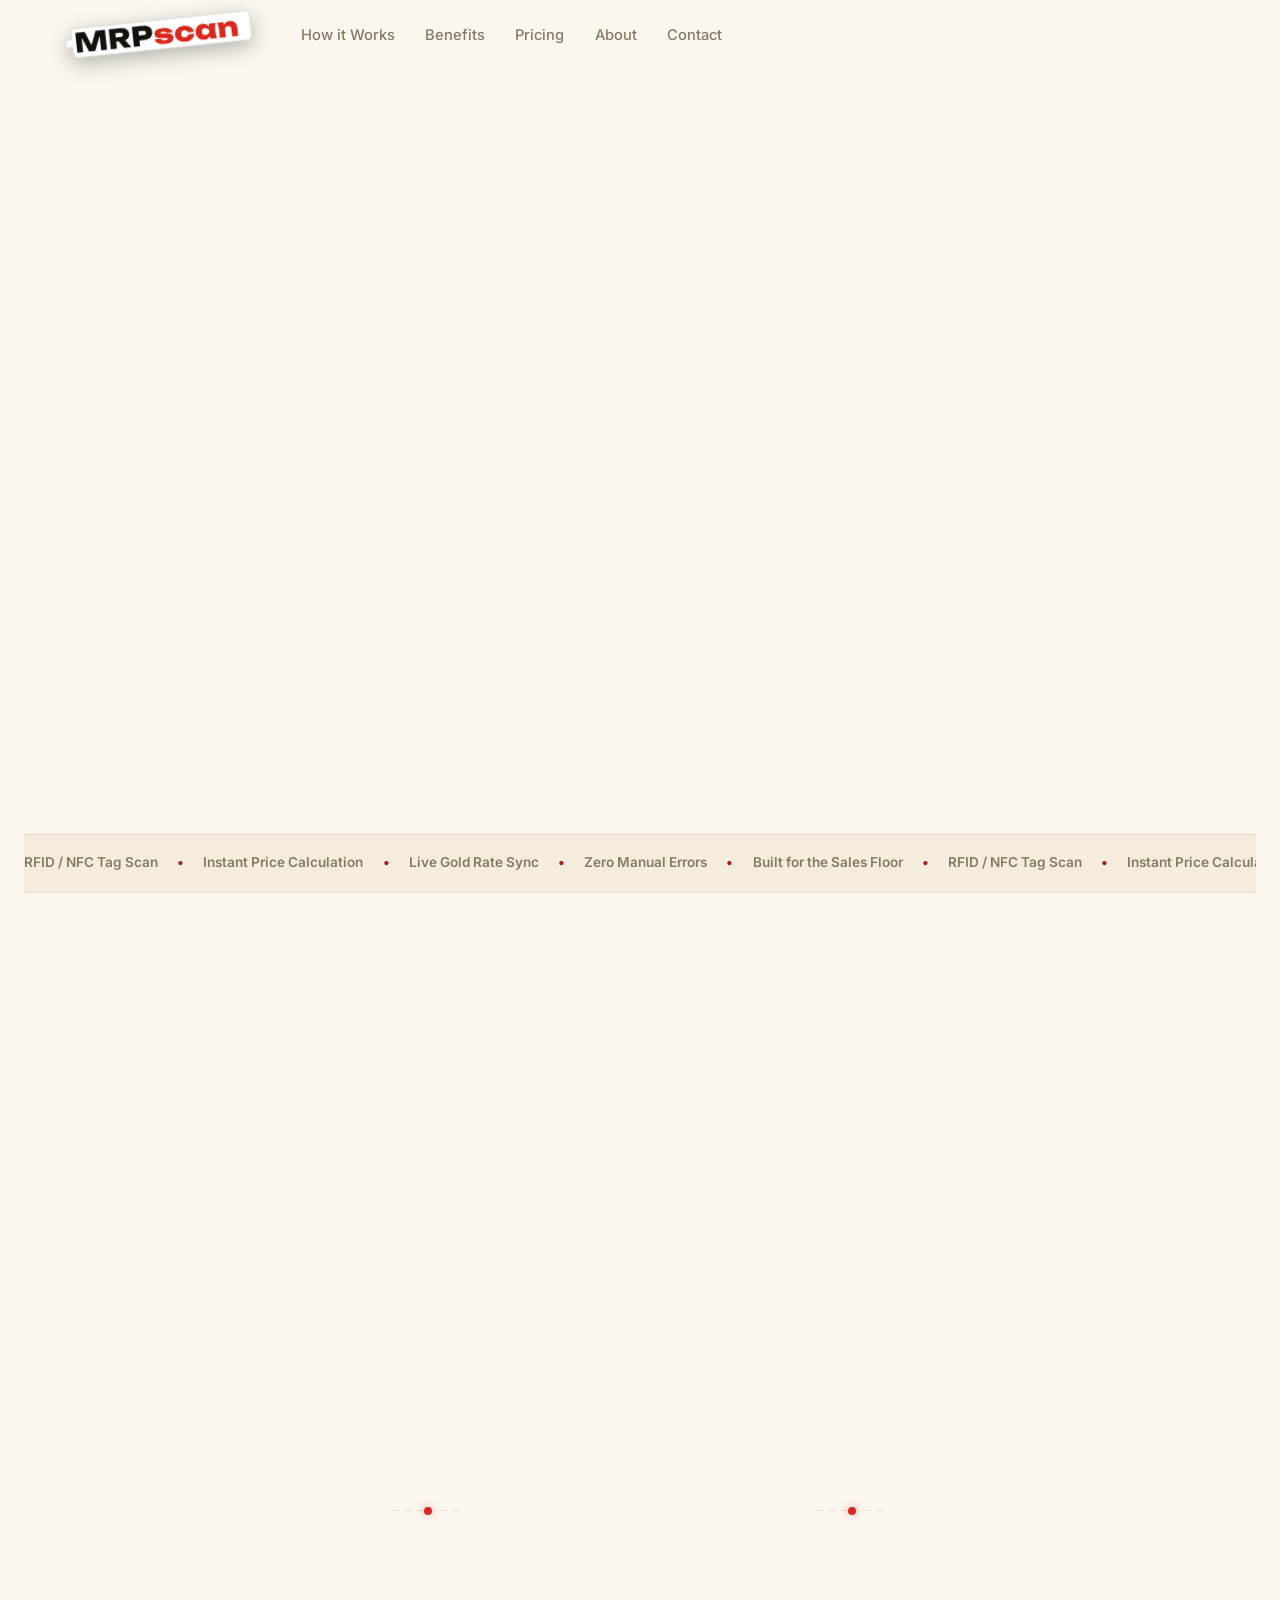
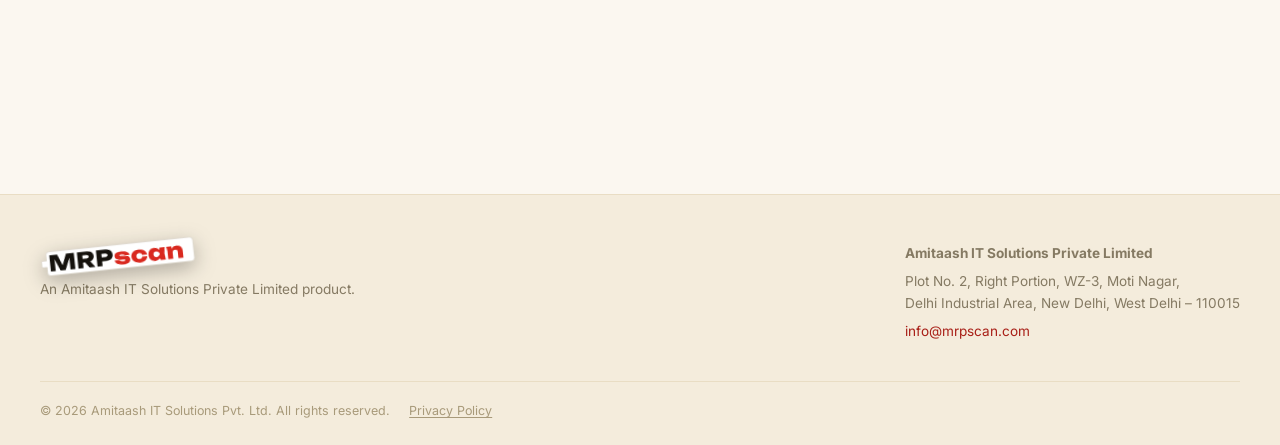
==== index.html @ 45c0ff09 "Update contact email to mrpscan.com, add Privacy Policy page - Replace info@amitaash.com with info@m" ====
<!DOCTYPE html>
<html lang="en">
<head>
<meta charset="UTF-8">
<meta name="viewport" content="width=device-width, initial-scale=1.0">
<title>MRPscan — Instant Jewellery Price Scanning</title>
<meta name="description" content="MRPscan reads the tag on any jewellery piece and instantly calculates its exact price — accurate, fast, and error-free for jewellery showrooms.">
<link rel="preconnect" href="https://fonts.googleapis.com">
<link href="https://fonts.googleapis.com/css2?family=Playfair+Display:wght@600;700;800&family=Space+Grotesk:wght@500;600;700&family=Inter:wght@400;500;600;700;800;900&display=swap" rel="stylesheet">
<link rel="stylesheet" href="themes/boutique.css">
</head>
<body>

<div class="aurora" aria-hidden="true">
  <span class="blob b1"></span>
  <span class="blob b2"></span>
  <span class="blob b3"></span>
</div>
<div class="grain" aria-hidden="true"></div>

<header class="nav" id="nav">
  <div class="nav-inner">
    <div class="logo">
      <svg viewBox="0 0 555 100" xmlns="http://www.w3.org/2000/svg"><path d="M 34.7 6.0 L 538.6 6.0 A 11.7 11.7 0 0 1 550.3 17.7 L 550.3 80.1 A 11.7 11.7 0 0 1 538.6 91.8 L 34.7 91.8 A 11.7 11.7 0 0 1 23.0 80.1 L 23.0 60.6 L 9.8 60.6 A 4.7 4.7 0 0 1 5.1 55.9 L 5.1 41.9 A 4.7 4.7 0 0 1 9.8 37.2 L 23.0 37.2 L 23.0 17.7 A 11.7 11.7 0 0 1 34.7 6.0 Z" fill="#FFFFFF" stroke="#D8D3C8" stroke-width="2.5"/><g transform="translate(23.0 76.98) scale(0.078 -0.078)"><path transform="translate(90 0)" d="M1191 750V0H969V664L1015 659L744 0H512L240 657L286 663V0H65V750H424L671 123H586L831 750Z" fill="#15120D"/><path transform="translate(1359 0)" d="M226 426H488Q532 426 556.5 446.0Q581 466 581 504Q581 542 556.5 562.0Q532 582 488 582H193L298 690V0H65V750H523Q610 750 676.0 719.0Q742 688 779.0 633.0Q816 578 816 504Q816 432 779.0 376.5Q742 321 676.0 290.5Q610 260 523 260H226ZM326 351H585L843 0H576Z" fill="#15120D"/><path transform="translate(2236 0)" d="M494 750Q592 750 662.5 717.0Q733 684 770.0 624.5Q807 565 807 484Q807 404 770.0 344.0Q733 284 662.5 251.0Q592 218 494 218H173V402H479Q523 402 547.5 424.0Q572 446 572 484Q572 524 547.5 545.0Q523 566 479 566H193L298 672V0H65V750Z" fill="#15120D"/><path transform="translate(3085 0)" d="M739 191Q739 122 696.5 75.5Q654 29 576.5 6.0Q499 -17 393 -17Q284 -17 202.0 9.0Q120 35 73.0 82.5Q26 130 23 193H256Q262 173 281.0 158.5Q300 144 331.0 137.0Q362 130 405 130Q459 130 487.5 139.5Q516 149 516 168Q516 185 493.5 193.0Q471 201 418 205L321 212Q216 219 154.0 242.0Q92 265 65.0 303.0Q38 341 38 393Q38 459 80.0 503.0Q122 547 197.5 568.5Q273 590 373 590Q472 590 549.0 565.0Q626 540 672.5 495.0Q719 450 727 390H494Q489 408 473.0 421.5Q457 435 430.0 443.0Q403 451 363 451Q312 451 287.0 441.5Q262 432 262 414Q262 398 277.5 390.0Q293 382 336 379L466 370Q569 364 629.0 341.5Q689 319 714.0 281.5Q739 244 739 191Z" fill="#D9291F"/><path transform="translate(3862 0)" d="M752 247Q744 168 695.0 108.5Q646 49 567.5 16.0Q489 -17 391 -17Q284 -17 201.5 21.0Q119 59 73.0 128.0Q27 197 27 286Q27 377 73.0 445.0Q119 513 201.5 551.5Q284 590 391 590Q489 590 567.5 557.0Q646 524 695.0 465.0Q744 406 752 326H525Q515 373 479.0 397.5Q443 422 391 422Q351 422 321.0 406.5Q291 391 275.0 360.5Q259 330 259 286Q259 242 275.0 212.0Q291 182 321.0 166.5Q351 151 391 151Q443 151 479.0 177.5Q515 204 525 247Z" fill="#D9291F"/><path transform="translate(4646 0)" d="M563 0 536 204 564 286 536 367 563 573H801L763 287L801 0ZM614 286Q602 195 561.5 126.5Q521 58 457.5 20.5Q394 -17 312 -17Q229 -17 165.0 21.0Q101 59 65.5 127.5Q30 196 30 286Q30 378 65.5 446.5Q101 515 165.0 552.5Q229 590 312 590Q394 590 457.5 553.0Q521 516 562.0 447.5Q603 379 614 286ZM261 286Q261 248 276.5 219.0Q292 190 320.0 173.0Q348 156 384 156Q421 156 455.0 173.0Q489 190 515.0 219.0Q541 248 553 286Q541 324 515.0 353.5Q489 383 455.0 400.0Q421 417 384 417Q348 417 320.0 400.0Q292 383 276.5 353.5Q261 324 261 286Z" fill="#D9291F"/><path transform="translate(5495 0)" d="M25 573H254L293 336V0H64V371ZM497 590Q581 590 639.0 557.0Q697 524 728.5 463.5Q760 403 760 322V0H530V289Q530 345 500.5 375.0Q471 405 417 405Q379 405 351.0 389.0Q323 373 308.0 344.0Q293 315 293 274L224 310Q237 403 276.5 465.0Q316 527 373.0 558.5Q430 590 497 590Z" fill="#D9291F"/></g></svg>
    </div>
    <nav class="nav-links">
      <a href="#how">How it Works</a>
      <a href="#benefits">Benefits</a>
      <a href="pricing.html">Pricing</a>
      <a href="#about">About</a>
      <a href="#contact">Contact</a>
    </nav>

    <button class="nav-toggle" id="navToggle" aria-label="Menu">
      <span></span><span></span><span></span>
    </button>
  </div>
</header>

<main>
  <section class="hero" id="heroSection">
    <div class="hero-inner">
      <div class="hero-copy">
        <p class="eyebrow reveal">For Jewellery Showrooms</p>
        <h1 class="reveal" style="--d:1">Know the exact price of<br><span class="grad-text">every piece</span> — in one scan.</h1>
        <p class="hero-sub reveal" style="--d:2">MRPscan reads the tag on any jewellery item and instantly calculates its final price. No manual math, no mistakes, no waiting — just accurate answers while your customer is still standing at the counter.</p>
      </div>

      <div class="hero-visual reveal" style="--d:2">
        <span class="chip chip-a">✓ 100% Accurate</span>
        <span class="chip chip-b">⚡ Instant Price</span>
        <div class="phone-glow"></div>
        <div class="phone">
          <div class="phone-notch"></div>
          <div class="phone-screen">
            <div class="app-topbar">
              <span class="app-name">MRPscan</span>
              <span class="app-rate">Gold 24K · ₹7,412/g</span>
            </div>
            <div class="phone-stack">
              <div class="scan-stage">
                <div class="scan-ring">
                  <div class="scan-line"></div>
                  <div class="tag-icon">🏷️</div>
                </div>
                <p class="scan-label">Scanning tag…</p>
              </div>
              <div class="result-card">
                <p class="result-title">22K Gold Ring · 8.4g</p>
                <div class="result-price">₹52,840</div>
                <div class="result-rows">
                  <div class="row"><span>Metal Value</span><span>₹49,220</span></div>
                  <div class="row"><span>Making Charges</span><span>₹2,860</span></div>
                  <div class="row"><span>GST (3%)</span><span>₹760</span></div>
                </div>
              </div>
            </div>
          </div>
        </div>
      </div>
    </div>

    <div class="marquee">
      <div class="marquee-track">
        <span>RFID / NFC Tag Scan</span><span>•</span>
        <span>Instant Price Calculation</span><span>•</span>
        <span>Live Gold Rate Sync</span><span>•</span>
        <span>Zero Manual Errors</span><span>•</span>
        <span>Built for the Sales Floor</span><span>•</span>
        <span>RFID / NFC Tag Scan</span><span>•</span>
        <span>Instant Price Calculation</span><span>•</span>
        <span>Live Gold Rate Sync</span><span>•</span>
        <span>Zero Manual Errors</span><span>•</span>
        <span>Built for the Sales Floor</span><span>•</span>
      </div>
    </div>
  </section>

  <section class="strip">
    <div class="strip-inner">
      <div class="strip-item reveal">
        <strong data-count="99.9" data-suffix="%">0%</strong>
        <span>Pricing accuracy</span>
      </div>
      <div class="strip-item reveal" style="--d:1">
        <strong data-count="5" data-prefix="<" data-suffix="s">&lt;0s</strong>
        <span>From tag scan to final price</span>
      </div>
      <div class="strip-item reveal" style="--d:2">
        <strong>24×7</strong>
        <span>Synced with the day's gold rate</span>
      </div>
    </div>
  </section>

  <section class="how" id="how">
    <div class="section-head">
      <p class="eyebrow reveal">How it Works</p>
      <h2 class="reveal">Three steps. No guesswork.</h2>
    </div>
    <div class="how-flow">
      <div class="how-item reveal">
        <div class="mini-phone">
          <div class="mini-notch"></div>
          <div class="mini-screen step-1">
            <div class="mini-topbar"><span>MRPscan</span></div>
            <div class="nfc-wrap">
              <div class="nfc-pulse p1"></div>
              <div class="nfc-pulse p2"></div>
              <div class="nfc-pulse p3"></div>
              <div class="nfc-core">🏷️</div>
            </div>
            <p class="mini-caption">Hold near tag…</p>
          </div>
        </div>
        <h3><span class="step-num">01</span> Scan the tag</h3>
        <p>Every piece carries a tag with its weight, purity, and making charges. MRPscan reads it in an instant.</p>
      </div>

      <div class="flow-line">
        <span class="flow-dot"></span>
      </div>

      <div class="how-item reveal" style="--d:1">
        <div class="mini-phone">
          <div class="mini-notch"></div>
          <div class="mini-screen step-2">
            <div class="mini-topbar"><span>MRPscan</span></div>
            <div class="data-lines">
              <div class="data-row dr1"><span>Weight</span><span>8.4 g</span></div>
              <div class="data-row dr2"><span>Purity</span><span>22K</span></div>
              <div class="data-row dr3"><span>Rate</span><span>₹7,412/g</span></div>
            </div>
            <div class="progress-track"><div class="progress-fill"></div></div>
            <p class="mini-caption">Calculation under process…</p>
          </div>
        </div>
        <h3><span class="step-num">02</span> Calculation under process</h3>
        <p>The app applies the current day's gold rate, making charges, and GST automatically — no manual entry.</p>
      </div>

      <div class="flow-line">
        <span class="flow-dot" style="animation-delay: 1s"></span>
      </div>

      <div class="how-item reveal" style="--d:2">
        <div class="mini-phone">
          <div class="mini-notch"></div>
          <div class="mini-screen step-3">
            <div class="mini-topbar"><span>MRPscan</span></div>
            <div class="check-badge">✓</div>
            <div class="mini-price">₹52,840</div>
            <p class="mini-caption">Final MRP ready</p>
          </div>
        </div>
        <h3><span class="step-num">03</span> Final MRP</h3>
        <p>The exact, final MRP appears on screen — accurate and ready, right at the counter.</p>
      </div>
    </div>
  </section>

  <section class="benefits" id="benefits">
    <div class="section-head">
      <p class="eyebrow reveal">Why Showrooms Use MRPscan</p>
      <h2 class="reveal">Built for the sales floor, not the back office.</h2>
    </div>
    <div class="benefits-grid">
      <div class="benefit-card reveal">
        <div class="benefit-icon">✓</div>
        <h3>Accuracy</h3>
        <p>Prices are calculated the same way, every time — no room for manual error.</p>
      </div>
      <div class="benefit-card reveal" style="--d:1">
        <div class="benefit-icon">⚡</div>
        <h3>Speed</h3>
        <p>What used to take a few minutes of calculation now takes seconds.</p>
      </div>
      <div class="benefit-card reveal" style="--d:2">
        <div class="benefit-icon">📈</div>
        <h3>Live Gold Rates</h3>
        <p>Prices always reflect the current day's rate — never outdated.</p>
      </div>
      <div class="benefit-card reveal" style="--d:3">
        <div class="benefit-icon">🤝</div>
        <h3>Customer Trust</h3>
        <p>A confident, instant answer builds more trust than a delayed one.</p>
      </div>
    </div>
  </section>

  <section class="about" id="about">
    <div class="about-inner">
      <div class="about-badge reveal">AG</div>
      <div class="about-copy reveal" style="--d:1">
        <p class="eyebrow">About the Founder</p>
        <h2>Built by someone who has stood at the counter.</h2>
        <p>MRPscan was created by Amit Gupta, who has spent 25 years inside the jewellery industry. MRPscan exists to solve a problem seen firsthand, every day, at the showroom counter.</p>
      </div>
    </div>
  </section>

  <section class="cta" id="contact">
    <div class="cta-inner reveal">
      <h2>Ready to bring accuracy to your showroom?</h2>
      <p>See MRPscan in action with a short, no-obligation demo.</p>
      <div class="cta-actions">
        <a href="mailto:info@mrpscan.com" class="btn btn-primary btn-lg">✉ info@mrpscan.com</a>
      </div>
    </div>
  </section>
</main>

<footer class="footer">
  <div class="footer-inner">
    <div class="footer-brand">
      <div class="logo logo-light footer-logo">
        <svg viewBox="0 0 555 100" xmlns="http://www.w3.org/2000/svg"><path d="M 34.7 6.0 L 538.6 6.0 A 11.7 11.7 0 0 1 550.3 17.7 L 550.3 80.1 A 11.7 11.7 0 0 1 538.6 91.8 L 34.7 91.8 A 11.7 11.7 0 0 1 23.0 80.1 L 23.0 60.6 L 9.8 60.6 A 4.7 4.7 0 0 1 5.1 55.9 L 5.1 41.9 A 4.7 4.7 0 0 1 9.8 37.2 L 23.0 37.2 L 23.0 17.7 A 11.7 11.7 0 0 1 34.7 6.0 Z" fill="#FFFFFF" stroke="#D8D3C8" stroke-width="2.5"/><g transform="translate(23.0 76.98) scale(0.078 -0.078)"><path transform="translate(90 0)" d="M1191 750V0H969V664L1015 659L744 0H512L240 657L286 663V0H65V750H424L671 123H586L831 750Z" fill="#15120D"/><path transform="translate(1359 0)" d="M226 426H488Q532 426 556.5 446.0Q581 466 581 504Q581 542 556.5 562.0Q532 582 488 582H193L298 690V0H65V750H523Q610 750 676.0 719.0Q742 688 779.0 633.0Q816 578 816 504Q816 432 779.0 376.5Q742 321 676.0 290.5Q610 260 523 260H226ZM326 351H585L843 0H576Z" fill="#15120D"/><path transform="translate(2236 0)" d="M494 750Q592 750 662.5 717.0Q733 684 770.0 624.5Q807 565 807 484Q807 404 770.0 344.0Q733 284 662.5 251.0Q592 218 494 218H173V402H479Q523 402 547.5 424.0Q572 446 572 484Q572 524 547.5 545.0Q523 566 479 566H193L298 672V0H65V750Z" fill="#15120D"/><path transform="translate(3085 0)" d="M739 191Q739 122 696.5 75.5Q654 29 576.5 6.0Q499 -17 393 -17Q284 -17 202.0 9.0Q120 35 73.0 82.5Q26 130 23 193H256Q262 173 281.0 158.5Q300 144 331.0 137.0Q362 130 405 130Q459 130 487.5 139.5Q516 149 516 168Q516 185 493.5 193.0Q471 201 418 205L321 212Q216 219 154.0 242.0Q92 265 65.0 303.0Q38 341 38 393Q38 459 80.0 503.0Q122 547 197.5 568.5Q273 590 373 590Q472 590 549.0 565.0Q626 540 672.5 495.0Q719 450 727 390H494Q489 408 473.0 421.5Q457 435 430.0 443.0Q403 451 363 451Q312 451 287.0 441.5Q262 432 262 414Q262 398 277.5 390.0Q293 382 336 379L466 370Q569 364 629.0 341.5Q689 319 714.0 281.5Q739 244 739 191Z" fill="#D9291F"/><path transform="translate(3862 0)" d="M752 247Q744 168 695.0 108.5Q646 49 567.5 16.0Q489 -17 391 -17Q284 -17 201.5 21.0Q119 59 73.0 128.0Q27 197 27 286Q27 377 73.0 445.0Q119 513 201.5 551.5Q284 590 391 590Q489 590 567.5 557.0Q646 524 695.0 465.0Q744 406 752 326H525Q515 373 479.0 397.5Q443 422 391 422Q351 422 321.0 406.5Q291 391 275.0 360.5Q259 330 259 286Q259 242 275.0 212.0Q291 182 321.0 166.5Q351 151 391 151Q443 151 479.0 177.5Q515 204 525 247Z" fill="#D9291F"/><path transform="translate(4646 0)" d="M563 0 536 204 564 286 536 367 563 573H801L763 287L801 0ZM614 286Q602 195 561.5 126.5Q521 58 457.5 20.5Q394 -17 312 -17Q229 -17 165.0 21.0Q101 59 65.5 127.5Q30 196 30 286Q30 378 65.5 446.5Q101 515 165.0 552.5Q229 590 312 590Q394 590 457.5 553.0Q521 516 562.0 447.5Q603 379 614 286ZM261 286Q261 248 276.5 219.0Q292 190 320.0 173.0Q348 156 384 156Q421 156 455.0 173.0Q489 190 515.0 219.0Q541 248 553 286Q541 324 515.0 353.5Q489 383 455.0 400.0Q421 417 384 417Q348 417 320.0 400.0Q292 383 276.5 353.5Q261 324 261 286Z" fill="#D9291F"/><path transform="translate(5495 0)" d="M25 573H254L293 336V0H64V371ZM497 590Q581 590 639.0 557.0Q697 524 728.5 463.5Q760 403 760 322V0H530V289Q530 345 500.5 375.0Q471 405 417 405Q379 405 351.0 389.0Q323 373 308.0 344.0Q293 315 293 274L224 310Q237 403 276.5 465.0Q316 527 373.0 558.5Q430 590 497 590Z" fill="#D9291F"/></g></svg>
      </div>
      <p>An Amitaash IT Solutions Private Limited product.</p>
    </div>
    <div class="footer-contact">
      <p><strong>Amitaash IT Solutions Private Limited</strong></p>
      <p>Plot No. 2, Right Portion, WZ-3, Moti Nagar,<br>Delhi Industrial Area, New Delhi, West Delhi – 110015</p>
      <p><a href="mailto:info@mrpscan.com">info@mrpscan.com</a></p>
    </div>
  </div>
  <div class="footer-bottom">
    <span>© 2026 Amitaash IT Solutions Pvt. Ltd. All rights reserved.</span>
    <a href="privacy-policy.html" class="footer-legal-link">Privacy Policy</a>
  </div>
</footer>

<script src="script.js"></script>
</body>
</html>
---- themes/boutique.css ----
:root {
  --bg: #fbf7f0;
  --bg-alt: #f4ecdc;
  --panel: #ffffff;
  --panel-hover: #fffdf9;
  --border: #e9ddc4;
  --text: #15120d;
  --text-dim: #857a63;
  --gold: #d9291f;
  --gold-light: #e85a4f;
  --gold-deep: #a81f17;
  --glow: rgba(217, 41, 31, 0.2);
  --radius: 20px;
  font-size: 16px;
}

* { box-sizing: border-box; margin: 0; padding: 0; }
html { scroll-behavior: smooth; }

body {
  font-family: 'Inter', system-ui, sans-serif;
  color: var(--text);
  background: var(--bg);
  line-height: 1.6;
  -webkit-font-smoothing: antialiased;
  position: relative;
}

h1, h2, h3, .logo, .result-price, .mini-price, .strip-item strong { font-family: 'Playfair Display', Georgia, serif; }
a { color: inherit; text-decoration: none; }

/* Hide dark-theme ambient effects */
.aurora, .grain { display: none; }

main, .nav, .footer { position: relative; z-index: 2; }

.reveal {
  opacity: 0;
  transform: translateY(24px);
  transition: opacity 0.7s cubic-bezier(.16,.84,.44,1), transform 0.7s cubic-bezier(.16,.84,.44,1);
  transition-delay: calc(var(--d, 0) * 0.09s);
}
.reveal.in-view { opacity: 1; transform: translateY(0); }

.eyebrow {
  display: inline-flex;
  align-items: center;
  text-transform: uppercase;
  letter-spacing: 0.13em;
  font-size: 0.85rem;
  font-weight: 700;
  color: var(--gold-deep);
  background: rgba(217, 41, 31, 0.09);
  border: 1px solid rgba(217, 41, 31, 0.28);
  padding: 0.48rem 1.15rem;
  border-radius: 999px;
  margin-bottom: 1.1rem;
}

.grad-text {
  background: linear-gradient(100deg, var(--gold-deep), var(--gold) 55%, var(--gold-light));
  -webkit-background-clip: text;
  background-clip: text;
  color: transparent;
}

/* Buttons */
.btn {
  display: inline-flex; align-items: center; justify-content: center; gap: 0.4rem;
  padding: 0.85rem 1.7rem; border-radius: 999px; font-weight: 600; font-size: 0.95rem;
  cursor: pointer; border: 1px solid transparent;
  transition: transform 0.2s ease, box-shadow 0.2s ease, background 0.2s ease, border-color 0.2s ease;
}
.btn:hover { transform: translateY(-2px); }
.btn-primary {
  background: linear-gradient(135deg, var(--gold-light), var(--gold-deep));
  color: #fff;
  box-shadow: 0 10px 26px -10px var(--glow);
}
.btn-primary:hover { box-shadow: 0 16px 32px -10px var(--glow); }
.btn-ghost { background: #fff; border-color: var(--border); color: var(--text); }
.btn-ghost:hover { border-color: var(--gold); background: var(--bg-alt); }
.btn-lg { padding: 1rem 2.1rem; font-size: 1rem; }

/* Nav */
.nav {
  position: sticky; top: 0; z-index: 50;
  background: rgba(251, 247, 240, 0.7);
  border-bottom: 1px solid transparent;
  transition: background 0.3s ease, border-color 0.3s ease, box-shadow 0.3s ease;
  backdrop-filter: blur(10px);
}
.nav.scrolled { border-bottom: 1px solid var(--border); box-shadow: 0 4px 20px -12px rgba(42,36,26,0.15); }
.nav-inner { max-width: 1200px; margin: 0 auto; padding: 1.15rem 1.5rem; display: flex; align-items: center; gap: 2rem; }
.logo { font-size: 1.45rem; font-weight: 700; display: flex; align-items: center; gap: 0.5rem; }
.logo svg { height: 34px; width: auto; display: block; transform: rotate(-6deg); filter: drop-shadow(0 6px 10px rgba(0,0,0,0.28)); }
.footer-logo svg { height: 28px; }
.logo-dot { width: 8px; height: 8px; border-radius: 50%; background: var(--gold); }
.nav-links { display: flex; gap: 1.9rem; margin-right: auto; margin-left: 1rem; }
.nav-links a { font-size: 0.92rem; font-weight: 500; color: var(--text-dim); transition: color 0.2s; }
.nav-links a:hover { color: var(--gold-deep); }
.nav-phone { font-size: 0.85rem; font-weight: 600; color: var(--text-dim); border: 1px solid var(--border); padding: 0.5rem 0.9rem; border-radius: 999px; }
.nav-phone:hover { border-color: var(--gold); color: var(--gold-deep); }
.nav-toggle { display: none; }

/* Theme switcher */
.theme-switch { position: relative; }
.theme-switch-btn {
  display: flex; align-items: center; gap: 0.55rem;
  background: #fff; border: 1px solid var(--border);
  padding: 0.5rem 0.85rem; border-radius: 999px; cursor: pointer;
  color: var(--text); font-size: 0.82rem; font-weight: 600;
  transition: border-color 0.2s ease;
}
.theme-switch-btn:hover { border-color: var(--gold); }
.theme-swatch { width: 14px; height: 14px; border-radius: 50%; flex-shrink: 0; box-shadow: 0 0 0 1px rgba(0,0,0,0.1); }
.theme-switch-caret { font-size: 0.65rem; color: var(--text-dim); transition: transform 0.2s ease; }
.theme-switch.open .theme-switch-caret { transform: rotate(180deg); }
.theme-switch-menu {
  position: absolute; top: calc(100% + 10px); right: 0; z-index: 60;
  list-style: none; width: 230px;
  background: #fff; border: 1px solid var(--border);
  border-radius: 14px; padding: 0.4rem;
  box-shadow: 0 20px 50px -20px rgba(42,36,26,0.3);
  opacity: 0; visibility: hidden; transform: translateY(-8px);
  transition: opacity 0.18s ease, transform 0.18s ease, visibility 0.18s;
}
.theme-switch.open .theme-switch-menu { opacity: 1; visibility: visible; transform: translateY(0); }
.theme-switch-menu li {
  display: flex; align-items: center; gap: 0.7rem;
  padding: 0.6rem 0.7rem; border-radius: 9px; cursor: pointer;
  font-size: 0.85rem; font-weight: 600; color: var(--text);
  transition: background 0.15s ease;
}
.theme-switch-menu li:hover { background: var(--bg-alt); }
.theme-switch-menu li em { display: block; font-size: 0.7rem; font-weight: 500; font-style: normal; color: var(--text-dim); margin-top: 0.1rem; }
.theme-switch-menu .theme-swatch { width: 20px; height: 20px; }

/* Hero */
.hero { padding: 5rem 1.5rem 0; }
.hero-inner { max-width: 1200px; margin: 0 auto; display: grid; grid-template-columns: 1.05fr 0.95fr; gap: 3rem; align-items: center; }
.hero-copy h1 { font-size: clamp(2.2rem, 4.2vw, 3.3rem); line-height: 1.16; font-weight: 700; margin-bottom: 1.4rem; }
.hero-sub { font-size: 1.08rem; color: var(--text-dim); max-width: 48ch; margin-bottom: 2rem; }
.hero-actions { display: flex; gap: 1rem; flex-wrap: wrap; margin-bottom: 1.75rem; }
.hero-trust { font-size: 0.88rem; color: var(--text-dim); }
.trust-star { color: var(--gold); }

.hero-visual { position: relative; display: flex; justify-content: center; }
.phone-glow { position: absolute; width: 320px; height: 320px; background: radial-gradient(circle, var(--glow), transparent 70%); filter: blur(40px); z-index: 0; }
.chip {
  position: absolute; z-index: 3; background: #fff; border: 1px solid var(--border);
  padding: 0.55rem 1rem; border-radius: 999px; font-size: 0.78rem; font-weight: 600;
  color: var(--gold-deep); box-shadow: 0 10px 24px -12px rgba(42,36,26,0.2);
  animation: floatChip 5s ease-in-out infinite;
}
.chip-a { top: 6%; left: -4%; }
.chip-b { bottom: 14%; right: -6%; animation-delay: 1.4s; }
@keyframes floatChip { 0%,100% { transform: translateY(0); } 50% { transform: translateY(-10px); } }

.phone {
  width: 300px; height: 610px;
  background: linear-gradient(160deg, #ffffff, #f3ecdd);
  border: 1px solid var(--border);
  border-radius: 44px; padding: 14px;
  box-shadow: 0 30px 60px -25px rgba(42,36,26,0.28);
  position: relative; z-index: 2;
}
.phone-notch { position: absolute; top: 14px; left: 50%; transform: translateX(-50%); width: 110px; height: 22px; background: #efe6d3; border-radius: 0 0 14px 14px; z-index: 2; }
.phone-screen {
  position: relative; width: 100%; height: 100%;
  background: linear-gradient(180deg, #fffdf9, #fbf5e9);
  border-radius: 32px; overflow: hidden; display: flex; flex-direction: column; padding: 2.4rem 1.1rem 1.3rem;
}
.app-topbar { display: flex; justify-content: space-between; align-items: baseline; margin-bottom: 1.4rem; }
.app-name { font-family: 'Playfair Display', serif; font-weight: 700; font-size: 1.1rem; color: var(--gold-deep); }
.app-rate { font-size: 0.66rem; color: var(--text-dim); }

.phone-stack { position: relative; flex: 1; }
.scan-stage, .result-card { position: absolute; inset: 0; display: flex; flex-direction: column; align-items: center; justify-content: center; gap: 1rem; }
.result-card { align-items: stretch; justify-content: flex-start; }
.scan-stage { animation: scanCycle 6s ease-in-out infinite; }
.result-card { animation: resultCycle 6s ease-in-out infinite; }
@keyframes scanCycle { 0%,32% { opacity: 1; } 40%,100% { opacity: 0; } }
@keyframes resultCycle { 0%,36% { opacity: 0; transform: translateY(10px); } 46%,92% { opacity: 1; transform: translateY(0); } 100% { opacity: 0; transform: translateY(10px); } }

.scan-ring { width: 140px; height: 140px; border-radius: 50%; border: 2px dashed var(--gold); display: flex; align-items: center; justify-content: center; position: relative; }
.tag-icon { font-size: 2.4rem; }
.scan-line { position: absolute; left: 8px; right: 8px; height: 2px; background: var(--gold); border-radius: 2px; top: 10%; animation: scanMove 1.6s ease-in-out infinite; box-shadow: 0 0 12px 1px var(--glow); }
@keyframes scanMove { 0%,100% { top: 12%; } 50% { top: 82%; } }
.scan-label { font-size: 0.85rem; color: var(--text-dim); }

.result-title { font-size: 0.85rem; color: var(--text-dim); }
.result-price { font-size: 2.1rem; font-weight: 700; color: var(--gold-deep); margin: 0.3rem 0 0.7rem; }
.result-rows { border-top: 1px solid var(--border); padding-top: 0.6rem; display: flex; flex-direction: column; gap: 0.4rem; }
.row { display: flex; justify-content: space-between; font-size: 0.78rem; color: var(--text-dim); }
.app-btn { margin-top: auto; background: linear-gradient(135deg, var(--gold-light), var(--gold-deep)); color: #fff; border: none; padding: 0.75rem; border-radius: 12px; font-weight: 700; font-size: 0.85rem; cursor: pointer; }

/* Marquee */
.marquee { margin-top: 4.5rem; border-top: 1px solid var(--border); border-bottom: 1px solid var(--border); overflow: hidden; padding: 1.1rem 0; background: var(--bg-alt); }
.marquee-track { display: flex; gap: 1.2rem; white-space: nowrap; width: max-content; animation: marqueeScroll 28s linear infinite; font-size: 0.85rem; font-weight: 600; color: var(--text-dim); }
.marquee-track span:nth-child(2n) { color: var(--gold-deep); }
@keyframes marqueeScroll { from { transform: translateX(0); } to { transform: translateX(-50%); } }

/* Strip */
.strip { padding: 3.5rem 1.5rem; }
.strip-inner { max-width: 1200px; margin: 0 auto; display: flex; flex-wrap: wrap; gap: 2rem; justify-content: space-around; text-align: center; }
.strip-item strong { display: block; font-size: 2.2rem; color: var(--gold-deep); font-weight: 700; }
.strip-item span { font-size: 0.85rem; color: var(--text-dim); }

.section-head { max-width: 780px; margin: 0 auto 3rem; text-align: center; }
.section-head h2 { font-size: clamp(1.4rem, 2.6vw, 2.1rem); font-weight: 700; white-space: nowrap; }

/* How it Works */
.how { padding: 6rem 1.5rem; max-width: 1220px; margin: 0 auto; }
.how-flow { display: grid; grid-template-columns: 1fr 70px 1fr 70px 1fr; gap: 1rem; align-items: start; }
.how-item { text-align: center; }
.how-item h3 { font-size: 1.1rem; margin: 1.4rem 0 0.5rem; display: flex; align-items: center; justify-content: center; gap: 0.6rem; }
.step-num { font-family: 'Playfair Display', serif; color: var(--gold); font-size: 1rem; }
.how-item p { color: var(--text-dim); font-size: 0.9rem; max-width: 30ch; margin: 0 auto; }

.flow-line { height: 340px; display: flex; align-items: center; justify-content: center; position: relative; }
.flow-line::before { content: ""; width: 100%; height: 1px; background: repeating-linear-gradient(90deg, var(--border) 0 6px, transparent 6px 12px); }
.flow-dot { position: absolute; width: 8px; height: 8px; border-radius: 50%; background: var(--gold); box-shadow: 0 0 10px 2px var(--glow); animation: flowMove 2.4s ease-in-out infinite; }
@keyframes flowMove { 0% { left: 0; opacity: 0; } 10% { opacity: 1; } 90% { opacity: 1; } 100% { left: 100%; opacity: 0; } }

.mini-phone { width: 190px; height: 340px; margin: 0 auto; background: linear-gradient(160deg, #ffffff, #f3ecdd); border: 1px solid var(--border); border-radius: 30px; padding: 9px; box-shadow: 0 20px 40px -22px rgba(42,36,26,0.25); position: relative; }
.mini-notch { position: absolute; top: 9px; left: 50%; transform: translateX(-50%); width: 70px; height: 14px; background: #efe6d3; border-radius: 0 0 10px 10px; z-index: 2; }
.mini-screen { width: 100%; height: 100%; background: linear-gradient(180deg, #fffdf9, #fbf5e9); border-radius: 22px; padding: 1.6rem 0.85rem 0.9rem; display: flex; flex-direction: column; align-items: center; overflow: hidden; position: relative; }
.mini-topbar { font-size: 0.68rem; font-weight: 700; color: var(--gold-deep); margin-bottom: 1.1rem; align-self: flex-start; }
.mini-caption { font-size: 0.7rem; color: var(--text-dim); margin-top: 0.8rem; }

.nfc-wrap { position: relative; width: 90px; height: 90px; display: flex; align-items: center; justify-content: center; margin-top: 1.2rem; }
.nfc-core { font-size: 1.7rem; z-index: 2; }
.nfc-pulse { position: absolute; inset: 0; border-radius: 50%; border: 1.5px solid var(--gold); opacity: 0; animation: nfcPulse 2.4s ease-out infinite; }
.nfc-pulse.p2 { animation-delay: 0.6s; }
.nfc-pulse.p3 { animation-delay: 1.2s; }
@keyframes nfcPulse { 0% { transform: scale(0.5); opacity: 0.9; } 80% { opacity: 0; } 100% { transform: scale(1.7); opacity: 0; } }

.data-lines { width: 100%; margin-top: 1rem; display: flex; flex-direction: column; gap: 0.55rem; }
.data-row { display: flex; justify-content: space-between; font-size: 0.72rem; color: var(--text-dim); border-bottom: 1px dashed var(--border); padding-bottom: 0.35rem; opacity: 0; animation: dataIn 3s ease-in-out infinite; }
.data-row span:last-child { color: var(--gold-deep); font-weight: 600; }
.dr1 { animation-delay: 0.2s; } .dr2 { animation-delay: 0.6s; } .dr3 { animation-delay: 1s; }
@keyframes dataIn { 0%,5% { opacity: 0; transform: translateX(-6px); } 15%,85% { opacity: 1; transform: translateX(0); } 95%,100% { opacity: 0; } }
.progress-track { width: 100%; height: 4px; border-radius: 4px; background: var(--border); margin-top: 1.1rem; overflow: hidden; }
.progress-fill { height: 100%; width: 30%; background: linear-gradient(90deg, var(--gold-deep), var(--gold-light)); border-radius: 4px; animation: progressLoop 3s ease-in-out infinite; }
@keyframes progressLoop { 0% { width: 5%; } 60% { width: 95%; } 100% { width: 95%; } }

.check-badge { width: 46px; height: 46px; border-radius: 50%; background: linear-gradient(135deg, var(--gold-light), var(--gold-deep)); color: #fff; font-weight: 800; display: flex; align-items: center; justify-content: center; margin-top: 1.2rem; font-size: 1.1rem; animation: popIn 3s ease-in-out infinite; }
@keyframes popIn { 0%,10% { transform: scale(0.4); opacity: 0; } 25%,90% { transform: scale(1); opacity: 1; } 100% { transform: scale(1); opacity: 1; } }
.mini-price { font-size: 1.5rem; font-weight: 700; color: var(--gold-deep); margin-top: 0.6rem; }
.mini-btn { margin-top: auto; background: linear-gradient(135deg, var(--gold-light), var(--gold-deep)); color: #fff; border: none; padding: 0.55rem 0.9rem; border-radius: 10px; font-weight: 700; font-size: 0.72rem; cursor: pointer; }

/* Benefits */
.benefits { padding: 6rem 1.5rem; background: var(--bg-alt); }
.benefits-grid { max-width: 1200px; margin: 0 auto; display: grid; grid-template-columns: repeat(4, 1fr); gap: 1.25rem; }
.benefit-card { background: var(--panel); border-radius: var(--radius); padding: 1.9rem 1.5rem; border: 1px solid var(--border); transition: transform 0.3s ease, box-shadow 0.3s ease; }
.benefit-card:hover { transform: translateY(-6px); box-shadow: 0 20px 40px -22px rgba(42,36,26,0.25); }
.benefit-icon { width: 42px; height: 42px; border-radius: 12px; background: linear-gradient(135deg, var(--gold-light), var(--gold-deep)); color: #fff; display: flex; align-items: center; justify-content: center; font-weight: 700; margin-bottom: 1.1rem; }
.benefit-card h3 { font-size: 1.05rem; margin-bottom: 0.45rem; }
.benefit-card p { font-size: 0.88rem; color: var(--text-dim); }

/* About */
.about { padding: 6rem 1.5rem; }
.about-inner { max-width: 900px; margin: 0 auto; display: flex; align-items: center; gap: 2.75rem; }
.about-badge { flex-shrink: 0; width: 120px; height: 120px; border-radius: 50%; background: linear-gradient(135deg, var(--gold-light), var(--gold-deep)); color: #fff; font-family: 'Playfair Display', serif; font-size: 2.1rem; font-weight: 700; display: flex; align-items: center; justify-content: center; box-shadow: 0 20px 40px -14px var(--glow); }
.about-copy h2 { font-size: clamp(1.5rem, 3vw, 2rem); margin-bottom: 0.9rem; }
.about-copy p { color: var(--text-dim); }

/* CTA */
.cta { padding: 6rem 1.5rem 7rem; text-align: center; }
.cta-inner { max-width: 640px; margin: 0 auto; background: var(--panel); border: 1px solid var(--border); border-radius: 28px; padding: 3.2rem 2rem; box-shadow: 0 30px 60px -30px rgba(42,36,26,0.25); }
.cta h2 { font-size: clamp(1.6rem, 3vw, 2.2rem); margin-bottom: 0.6rem; }
.cta p { color: var(--text-dim); margin-bottom: 1.9rem; }
.cta-actions { display: flex; gap: 1rem; flex-wrap: wrap; justify-content: center; }

/* Pricing */
.pricing-hero { max-width: 1200px; margin: 0 auto; padding: 6.5rem 1.5rem 7rem; }
.pricing-hero h1 { font-size: clamp(2rem, 3.6vw, 2.8rem); font-weight: 700; margin-bottom: 0.8rem; }
.pricing-sub { color: var(--text-dim); font-size: 1.05rem; max-width: 48ch; margin: 0 auto; }
.pricing-grid { display: grid; grid-template-columns: repeat(2, 1fr); gap: 1.5rem; max-width: 780px; margin: 3.5rem auto 0; }
.pricing-card {
  background: var(--panel); border: 1px solid var(--border); border-radius: var(--radius);
  padding: 2.6rem 2rem; text-align: center;
  box-shadow: 0 20px 44px -26px rgba(42,36,26,0.22);
  display: flex; flex-direction: column;
}
.pricing-tag { text-transform: uppercase; letter-spacing: 0.12em; font-size: 0.72rem; font-weight: 700; color: var(--gold-deep); margin-bottom: 0.6rem; }
.pricing-title { font-size: 1.3rem; font-weight: 700; margin-bottom: 1.3rem; }
.pricing-amount { font-family: 'Playfair Display', serif; font-size: 2.6rem; font-weight: 700; color: var(--gold-deep); line-height: 1; }
.pricing-amount-custom { font-size: 2rem; }
.pricing-note { color: var(--text-dim); font-size: 0.85rem; margin: 0.5rem 0 1.8rem; }
.pricing-btn { width: 100%; margin-top: auto; }

/* Legal / Privacy Policy */
.legal-page { max-width: 720px; margin: 0 auto; padding: 3.5rem 1.5rem 6rem; }
.legal-back { display: inline-block; font-size: 0.85rem; font-weight: 600; color: var(--text-dim); margin-bottom: 2.2rem; transition: color 0.15s ease; }
.legal-back:hover { color: var(--gold-deep); }

.legal-header { margin-bottom: 2.2rem; padding-bottom: 2.2rem; border-bottom: 1px solid var(--border); }
.legal-header h1 { font-size: clamp(1.9rem, 3.4vw, 2.5rem); font-weight: 700; margin-bottom: 0.3rem; }
.legal-subtitle { font-size: 1rem; color: var(--gold-deep); font-weight: 600; margin-bottom: 1rem; }
.legal-meta { display: flex; flex-wrap: wrap; gap: 0.4rem 1.5rem; font-size: 0.82rem; color: var(--text-dim); }

.legal-intro p { font-size: 1rem; line-height: 1.75; color: var(--text); margin-bottom: 1rem; }

.legal-section { margin-top: 2.8rem; }
.legal-section h2 { font-size: 1.25rem; font-weight: 700; color: var(--text); margin-bottom: 1rem; border-top: 3px solid var(--gold-deep); padding-top: 0.9rem; }
.legal-section h3 { font-size: 1rem; font-weight: 700; color: var(--gold-deep); margin: 1.4rem 0 0.7rem; }
.legal-section p { font-size: 0.96rem; line-height: 1.75; color: var(--text); margin-bottom: 0.9rem; }
.legal-section ul, .legal-section ol { margin: 0 0 1rem; padding-left: 1.3rem; }
.legal-section li { font-size: 0.96rem; line-height: 1.65; color: var(--text); margin-bottom: 0.4rem; }
.legal-section strong { font-weight: 700; }

.legal-contact-card {
  background: var(--panel); border: 1px solid var(--border); border-radius: 14px;
  padding: 1.4rem 1.6rem; margin: 1.2rem 0 1.4rem;
}
.legal-contact-company { font-weight: 700; margin-bottom: 0.5rem; }
.legal-contact-card p { margin-bottom: 0.35rem; font-size: 0.92rem; }
.legal-contact-card a { color: var(--gold-deep); font-weight: 600; }

@media (max-width: 600px) {
  .legal-page { padding: 2.5rem 1.25rem 4rem; }
  .legal-section h2 { font-size: 1.1rem; }
}

/* Footer */
.footer { border-top: 1px solid var(--border); padding: 3rem 1.5rem 1.5rem; background: var(--bg-alt); }
.footer-inner { max-width: 1200px; margin: 0 auto; display: flex; justify-content: space-between; flex-wrap: wrap; gap: 2rem; padding-bottom: 2rem; border-bottom: 1px solid var(--border); }
.logo-light { color: var(--gold-deep); }
.footer-brand p { font-size: 0.85rem; margin-top: 0.5rem; color: var(--text-dim); }
.footer-contact p { font-size: 0.85rem; margin-bottom: 0.4rem; color: var(--text-dim); }
.footer-contact a { color: var(--gold-deep); }
.footer-bottom { max-width: 1200px; margin: 1.2rem auto 0; font-size: 0.78rem; color: #a89a7a; display: flex; flex-wrap: wrap; gap: 0.4rem 1.2rem; align-items: center; }
.footer-legal-link { color: #a89a7a; text-decoration: underline; text-underline-offset: 2px; transition: color 0.15s ease; }
.footer-legal-link:hover { color: var(--gold-deep); }

/* Responsive */
@media (max-width: 980px) {
  .how-flow { grid-template-columns: 1fr; }
  .flow-line { height: 60px; }
  .flow-line::before { width: 1px; height: 100%; }
  .flow-dot { animation: flowMoveV 2.4s ease-in-out infinite; left: 50%; margin-left: -4px; }
  @keyframes flowMoveV { 0% { top: 0; opacity: 0; } 10% { opacity: 1; } 90% { opacity: 1; } 100% { top: 100%; opacity: 0; } }
}
@media (max-width: 880px) {
  .hero-inner { grid-template-columns: 1fr; }
  .hero-visual { order: -1; margin-bottom: 1rem; }
  .phone { width: 260px; height: 530px; }
  .benefits-grid { grid-template-columns: repeat(2, 1fr); }
  .about-inner { flex-direction: column; text-align: center; }
  .nav-links { display: none; }
  .nav-cta, .nav-phone { display: none; }
  .nav-toggle { display: flex; flex-direction: column; gap: 4px; background: none; border: none; cursor: pointer; margin-left: auto; }
  .nav-toggle span { width: 22px; height: 2px; background: var(--text); }
  .theme-switch-label { display: none; }
  .theme-switch-btn { padding: 0.5rem; }
  .chip { display: none; }
  .nav-links.open { display: flex; flex-direction: column; position: absolute; top: 100%; left: 0; right: 0; background: #fff; border-bottom: 1px solid var(--border); padding: 1.2rem 1.5rem; gap: 1rem; }
}
@media (max-width: 700px) {
  .pricing-grid { grid-template-columns: 1fr; }
}
@media (max-width: 520px) {
  .benefits-grid { grid-template-columns: 1fr; }
  .cta-actions { flex-direction: column; }
  .section-head h2 { font-size: clamp(1.05rem, 5.5vw, 1.4rem); }
}
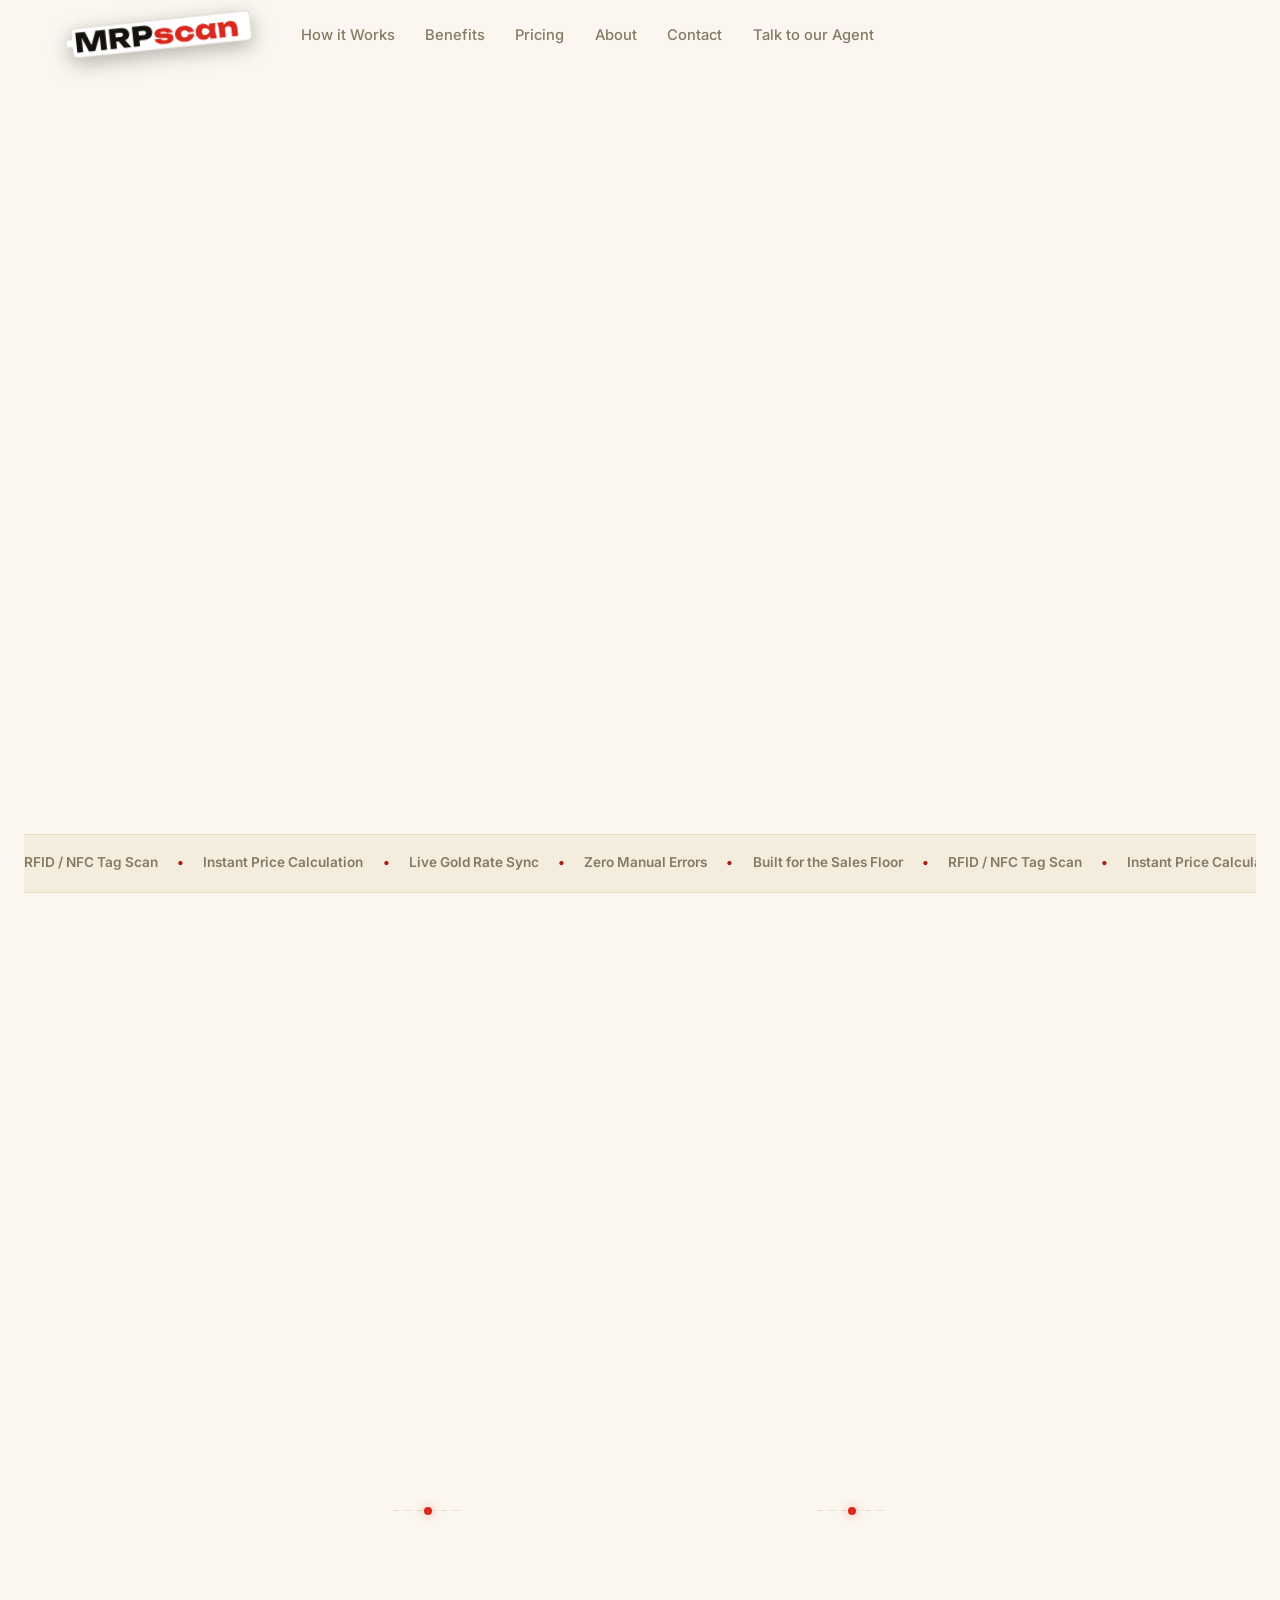
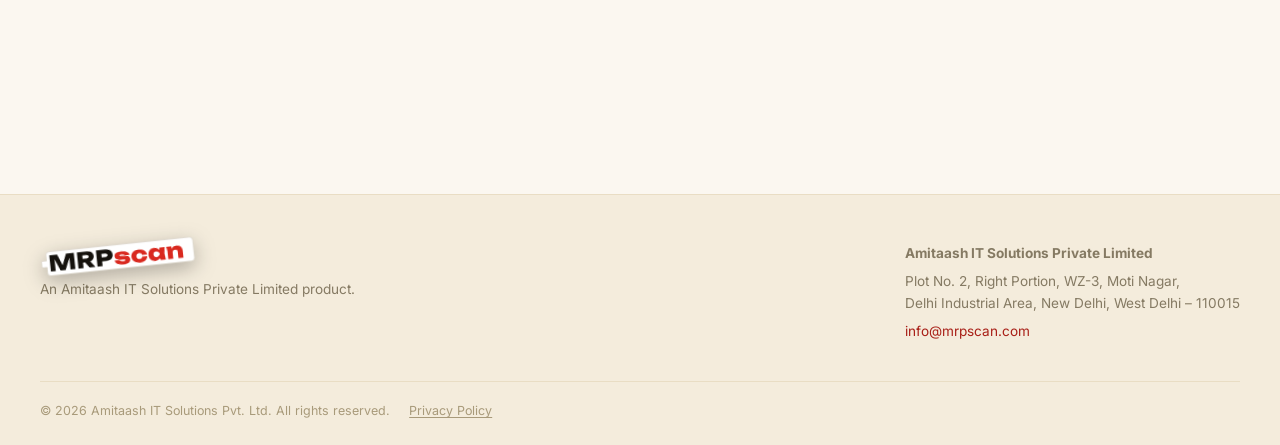
==== commit 8b2fe341: "Add 'Talk to our Agent' nav link to voice.amitaash.com" ====
--- a/index.html
+++ b/index.html
@@ -8,6 +8,7 @@
 <link rel="preconnect" href="https://fonts.googleapis.com">
 <link href="https://fonts.googleapis.com/css2?family=Playfair+Display:wght@600;700;800&family=Space+Grotesk:wght@500;600;700&family=Inter:wght@400;500;600;700;800;900&display=swap" rel="stylesheet">
 <link rel="stylesheet" href="themes/boutique.css">
+<link rel="icon" type="image/svg+xml" href="favicon.svg">
 </head>
 <body>
 
@@ -29,6 +30,7 @@
       <a href="pricing.html">Pricing</a>
       <a href="#about">About</a>
       <a href="#contact">Contact</a>
+      <a href="https://voice.amitaash.com/" target="_blank" rel="noopener">Talk to our Agent</a>
     </nav>
 
     <button class="nav-toggle" id="navToggle" aria-label="Menu">
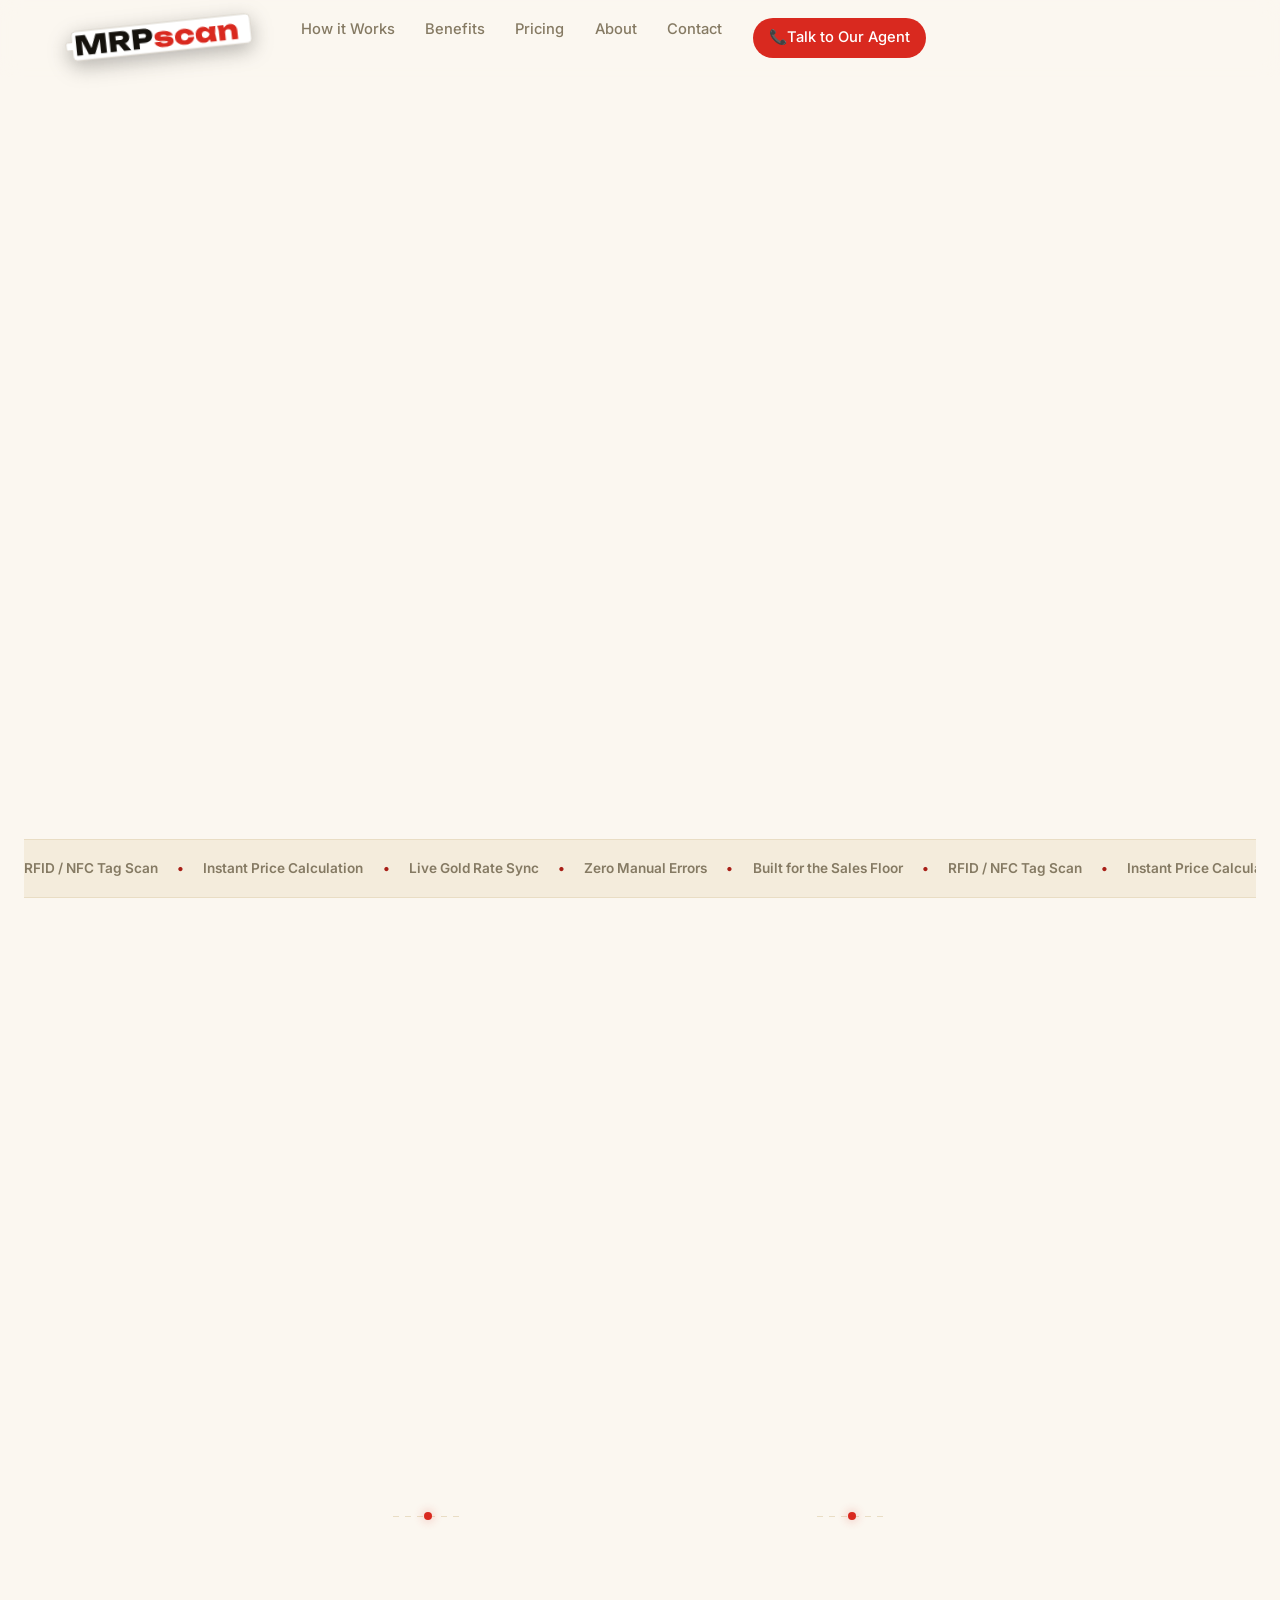
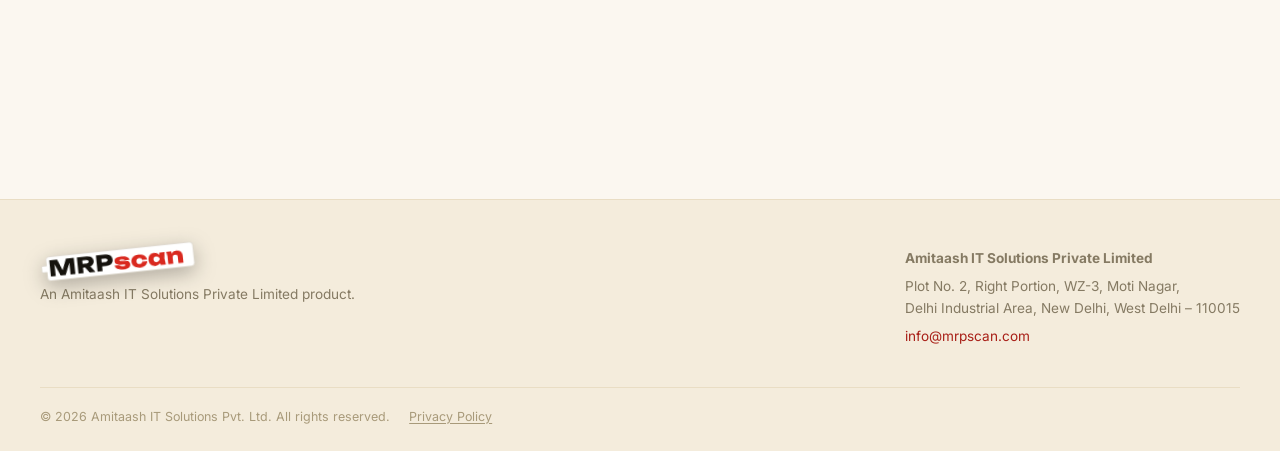
==== commit 286f8b42: "Style 'Talk to Our Agent' link as a distinct tile with phone icon" ====
--- a/index.html
+++ b/index.html
@@ -30,7 +30,7 @@
       <a href="pricing.html">Pricing</a>
       <a href="#about">About</a>
       <a href="#contact">Contact</a>
-      <a href="https://voice.amitaash.com/" target="_blank" rel="noopener">Talk to our Agent</a>
+      <a href="https://voice.amitaash.com/" target="_blank" rel="noopener" class="nav-agent-tile">📞Talk to Our Agent</a>
     </nav>
 
     <button class="nav-toggle" id="navToggle" aria-label="Menu">
--- a/themes/boutique.css
+++ b/themes/boutique.css
@@ -99,6 +99,12 @@
 .nav-links { display: flex; gap: 1.9rem; margin-right: auto; margin-left: 1rem; }
 .nav-links a { font-size: 0.92rem; font-weight: 500; color: var(--text-dim); transition: color 0.2s; }
 .nav-links a:hover { color: var(--gold-deep); }
+.nav-agent-tile {
+  background: var(--gold); color: #fff !important; padding: 0.5rem 1rem;
+  border-radius: 999px; font-weight: 700; font-size: 0.85rem;
+  transition: background 0.2s ease, transform 0.2s ease;
+}
+.nav-agent-tile:hover { background: var(--gold-deep); color: #fff !important; transform: translateY(-1px); }
 .nav-phone { font-size: 0.85rem; font-weight: 600; color: var(--text-dim); border: 1px solid var(--border); padding: 0.5rem 0.9rem; border-radius: 999px; }
 .nav-phone:hover { border-color: var(--gold); color: var(--gold-deep); }
 .nav-toggle { display: none; }
@@ -288,6 +294,7 @@
 .pricing-title { font-size: 1.3rem; font-weight: 700; margin-bottom: 1.3rem; }
 .pricing-amount { font-family: 'Playfair Display', serif; font-size: 2.6rem; font-weight: 700; color: var(--gold-deep); line-height: 1; }
 .pricing-amount-custom { font-size: 2rem; }
+.pricing-amount-suffix { font-family: 'Inter', sans-serif; font-size: 1.1rem; font-weight: 600; color: var(--text-dim); }
 .pricing-note { color: var(--text-dim); font-size: 0.85rem; margin: 0.5rem 0 1.8rem; }
 .pricing-btn { width: 100%; margin-top: auto; }
 
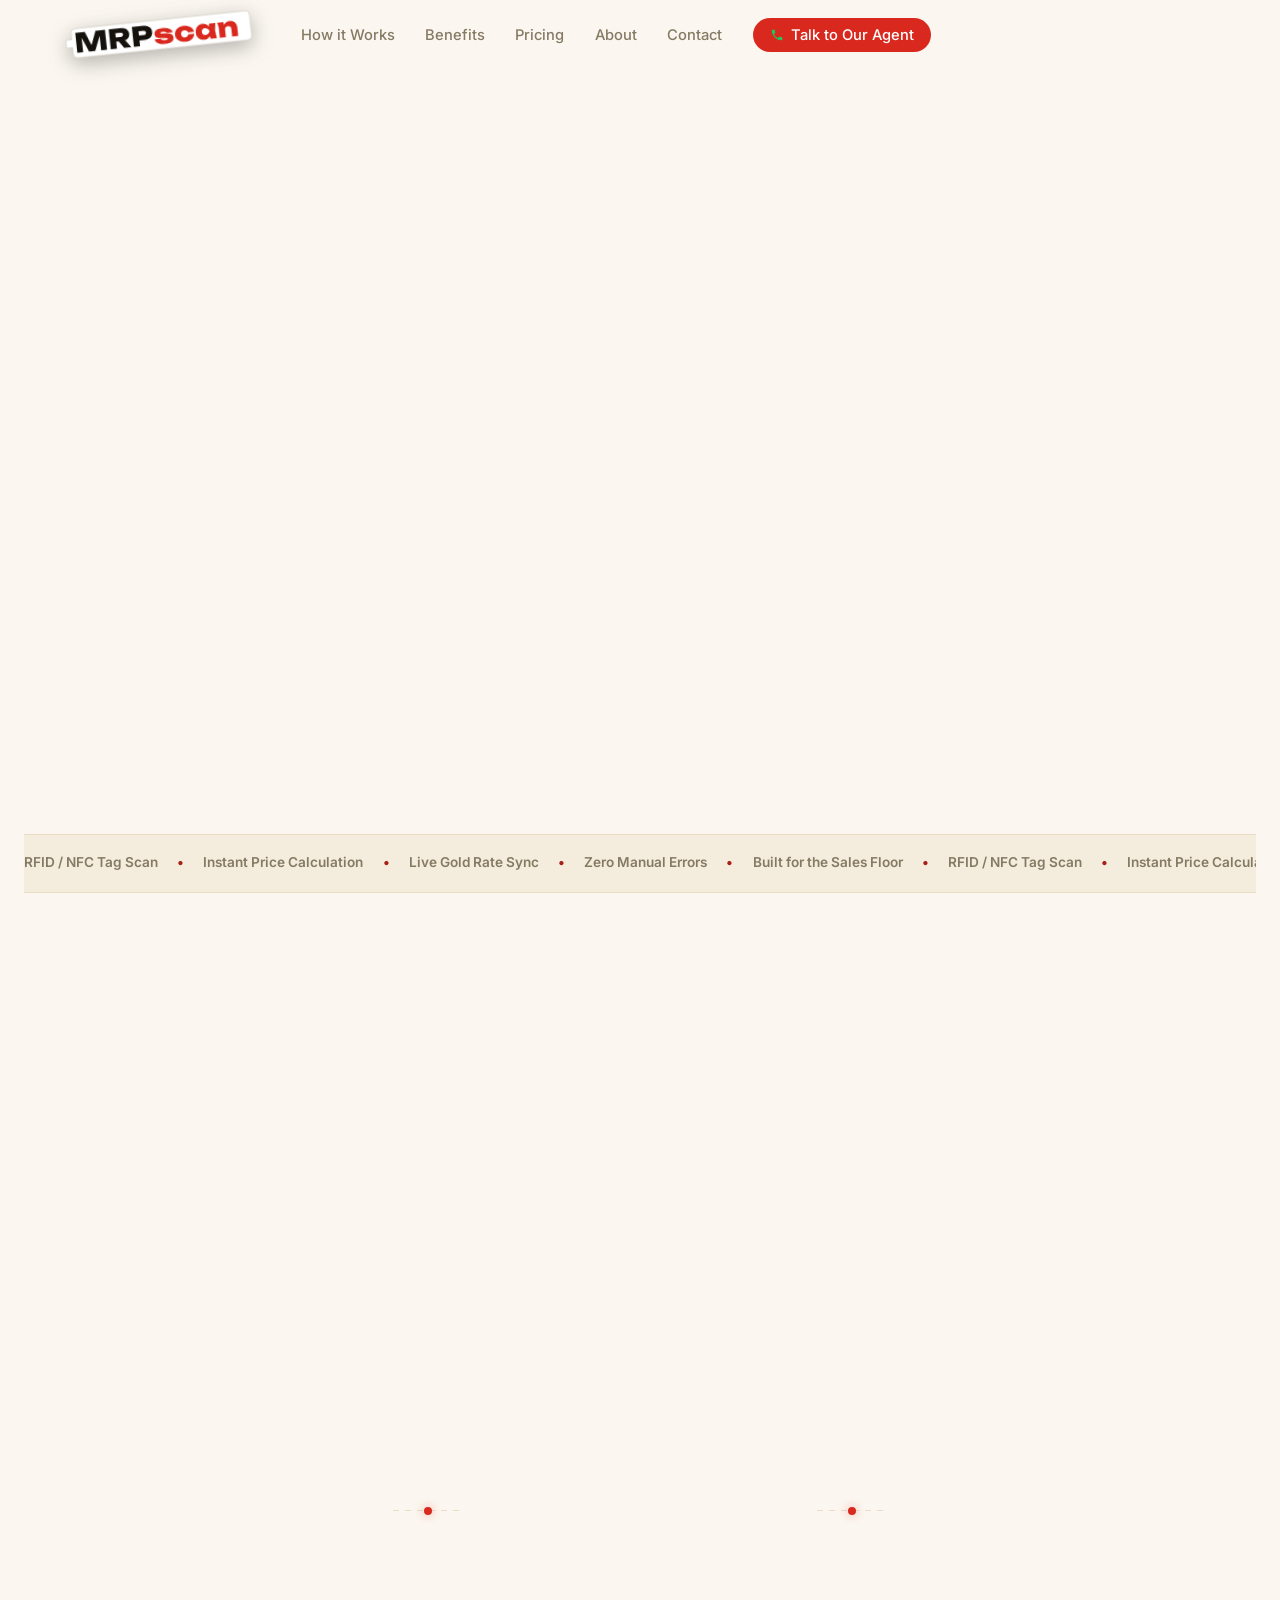
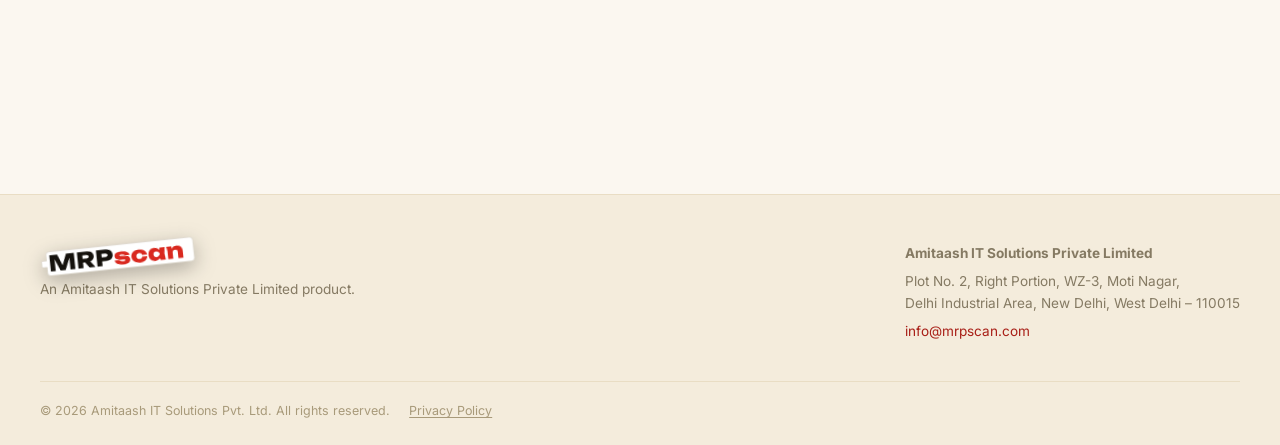
==== commit b7437c95: "Fix nav alignment and replace phone emoji with green SVG icon" ====
--- a/index.html
+++ b/index.html
@@ -30,7 +30,7 @@
       <a href="pricing.html">Pricing</a>
       <a href="#about">About</a>
       <a href="#contact">Contact</a>
-      <a href="https://voice.amitaash.com/" target="_blank" rel="noopener" class="nav-agent-tile">📞Talk to Our Agent</a>
+      <a href="https://voice.amitaash.com/" target="_blank" rel="noopener" class="nav-agent-tile"><svg width="14" height="14" viewBox="0 0 24 24" fill="#22C55E"><path d="M6.62 10.79c1.44 2.83 3.76 5.14 6.59 6.59l2.2-2.2c.27-.27.67-.36 1.02-.24 1.12.37 2.33.57 3.57.57.55 0 1 .45 1 1V20c0 .55-.45 1-1 1-9.39 0-17-7.61-17-17 0-.55.45-1 1-1h3.5c.55 0 1 .45 1 1 0 1.25.2 2.45.57 3.57.11.35.03.74-.25 1.02l-2.2 2.2z"/></svg>Talk to Our Agent</a>
     </nav>
 
     <button class="nav-toggle" id="navToggle" aria-label="Menu">
--- a/themes/boutique.css
+++ b/themes/boutique.css
@@ -96,15 +96,17 @@
 .logo svg { height: 34px; width: auto; display: block; transform: rotate(-6deg); filter: drop-shadow(0 6px 10px rgba(0,0,0,0.28)); }
 .footer-logo svg { height: 28px; }
 .logo-dot { width: 8px; height: 8px; border-radius: 50%; background: var(--gold); }
-.nav-links { display: flex; gap: 1.9rem; margin-right: auto; margin-left: 1rem; }
+.nav-links { display: flex; align-items: center; gap: 1.9rem; margin-right: auto; margin-left: 1rem; }
 .nav-links a { font-size: 0.92rem; font-weight: 500; color: var(--text-dim); transition: color 0.2s; }
 .nav-links a:hover { color: var(--gold-deep); }
 .nav-agent-tile {
-  background: var(--gold); color: #fff !important; padding: 0.5rem 1rem;
-  border-radius: 999px; font-weight: 700; font-size: 0.85rem;
+  display: inline-flex; align-items: center; gap: 0.4rem;
+  background: var(--gold); color: #fff !important; padding: 0.6rem 1.1rem;
+  border-radius: 999px; font-weight: 700; font-size: 0.85rem; line-height: 1;
   transition: background 0.2s ease, transform 0.2s ease;
 }
 .nav-agent-tile:hover { background: var(--gold-deep); color: #fff !important; transform: translateY(-1px); }
+.nav-agent-tile svg { flex-shrink: 0; display: block; }
 .nav-phone { font-size: 0.85rem; font-weight: 600; color: var(--text-dim); border: 1px solid var(--border); padding: 0.5rem 0.9rem; border-radius: 999px; }
 .nav-phone:hover { border-color: var(--gold); color: var(--gold-deep); }
 .nav-toggle { display: none; }
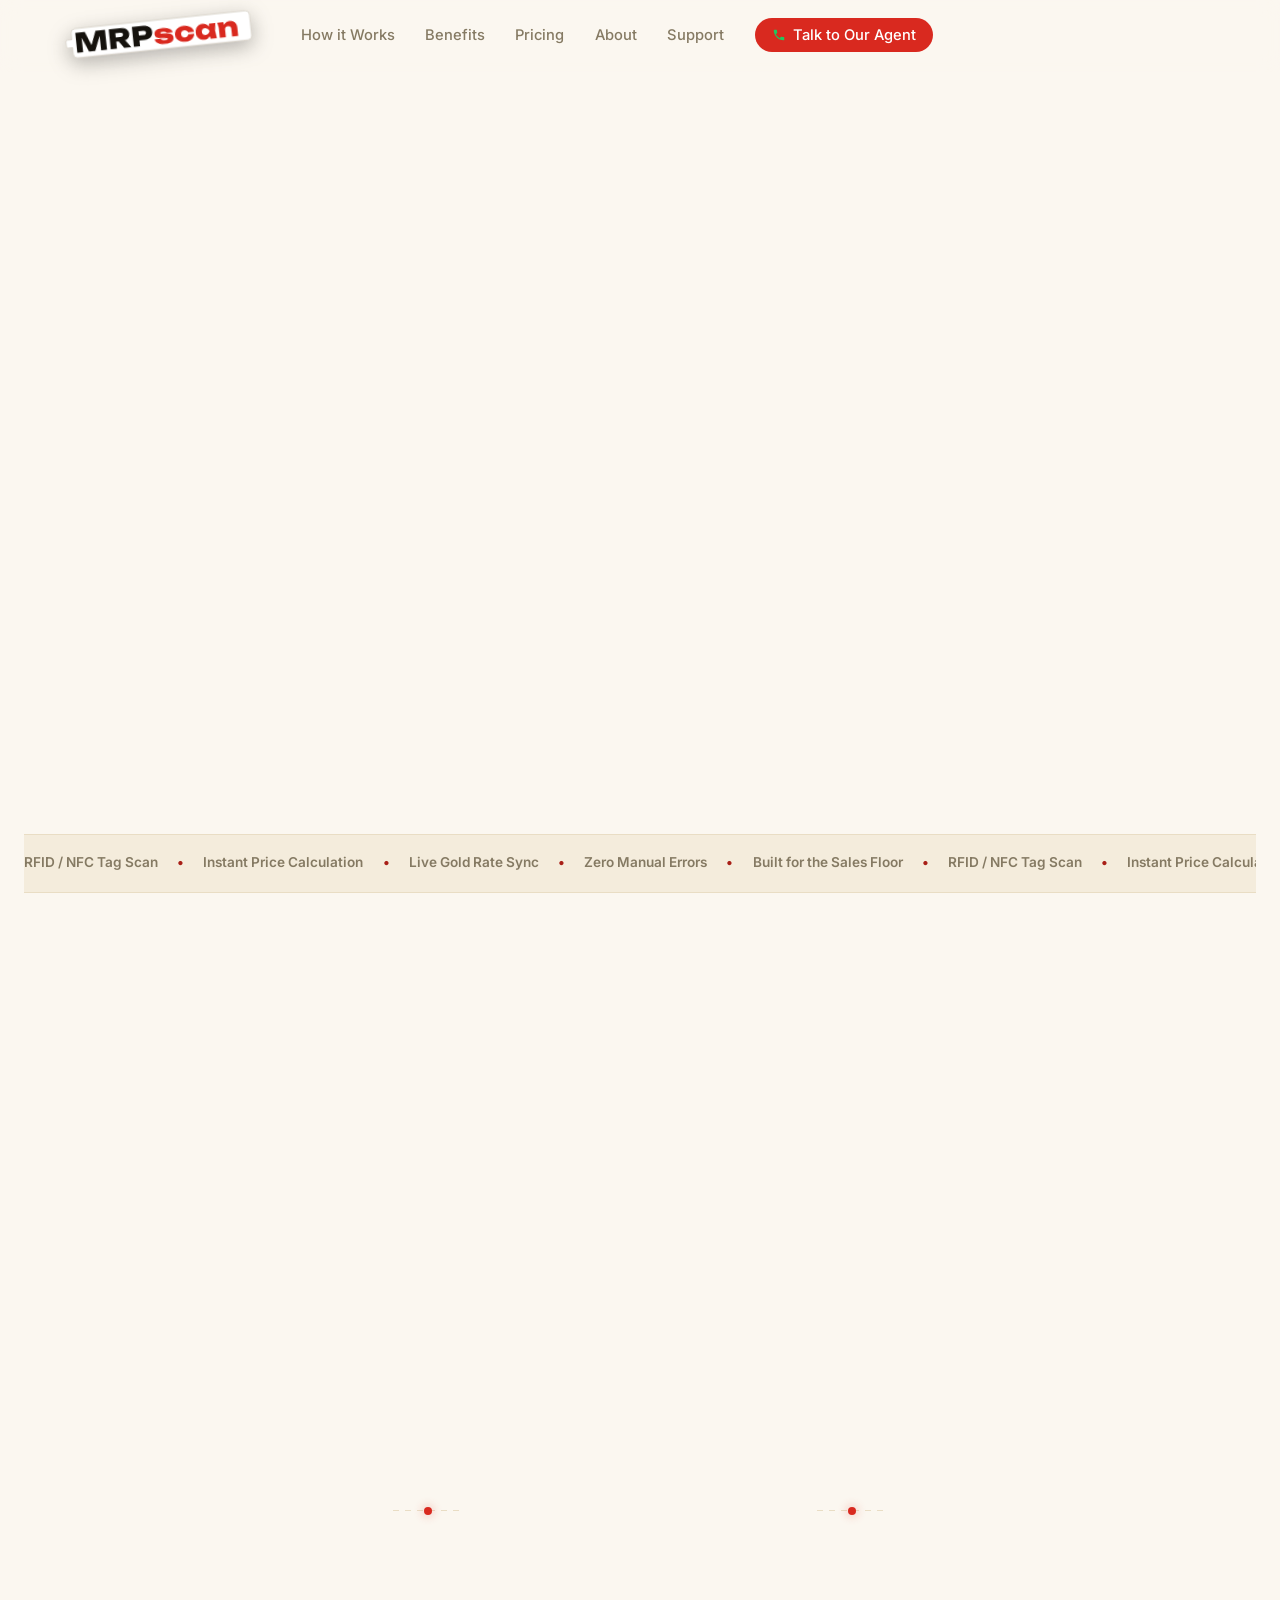
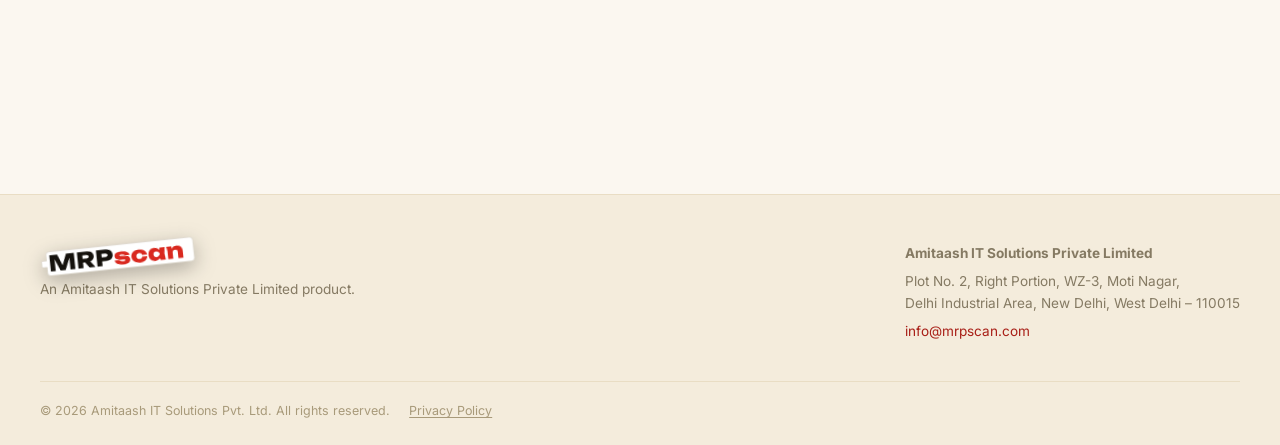
==== commit 32ef9596: "Add Support page with FAQs, rename Contact nav link to Support - New support.html: email CTA + 13-qu" ====
--- a/index.html
+++ b/index.html
@@ -29,7 +29,7 @@
       <a href="#benefits">Benefits</a>
       <a href="pricing.html">Pricing</a>
       <a href="#about">About</a>
-      <a href="#contact">Contact</a>
+      <a href="support.html">Support</a>
       <a href="https://voice.amitaash.com/" target="_blank" rel="noopener" class="nav-agent-tile"><svg width="14" height="14" viewBox="0 0 24 24" fill="#22C55E"><path d="M6.62 10.79c1.44 2.83 3.76 5.14 6.59 6.59l2.2-2.2c.27-.27.67-.36 1.02-.24 1.12.37 2.33.57 3.57.57.55 0 1 .45 1 1V20c0 .55-.45 1-1 1-9.39 0-17-7.61-17-17 0-.55.45-1 1-1h3.5c.55 0 1 .45 1 1 0 1.25.2 2.45.57 3.57.11.35.03.74-.25 1.02l-2.2 2.2z"/></svg>Talk to Our Agent</a>
     </nav>
 
@@ -54,29 +54,10 @@
         <div class="phone-glow"></div>
         <div class="phone">
           <div class="phone-notch"></div>
-          <div class="phone-screen">
-            <div class="app-topbar">
-              <span class="app-name">MRPscan</span>
-              <span class="app-rate">Gold 24K · ₹7,412/g</span>
-            </div>
-            <div class="phone-stack">
-              <div class="scan-stage">
-                <div class="scan-ring">
-                  <div class="scan-line"></div>
-                  <div class="tag-icon">🏷️</div>
-                </div>
-                <p class="scan-label">Scanning tag…</p>
-              </div>
-              <div class="result-card">
-                <p class="result-title">22K Gold Ring · 8.4g</p>
-                <div class="result-price">₹52,840</div>
-                <div class="result-rows">
-                  <div class="row"><span>Metal Value</span><span>₹49,220</span></div>
-                  <div class="row"><span>Making Charges</span><span>₹2,860</span></div>
-                  <div class="row"><span>GST (3%)</span><span>₹760</span></div>
-                </div>
-              </div>
-            </div>
+          <div class="phone-screen phone-screen-media">
+            <video class="phone-video" autoplay loop muted playsinline>
+              <source src="media/hero-demo.mp4" type="video/mp4">
+            </video>
           </div>
         </div>
       </div>
@@ -124,15 +105,8 @@
       <div class="how-item reveal">
         <div class="mini-phone">
           <div class="mini-notch"></div>
-          <div class="mini-screen step-1">
-            <div class="mini-topbar"><span>MRPscan</span></div>
-            <div class="nfc-wrap">
-              <div class="nfc-pulse p1"></div>
-              <div class="nfc-pulse p2"></div>
-              <div class="nfc-pulse p3"></div>
-              <div class="nfc-core">🏷️</div>
-            </div>
-            <p class="mini-caption">Hold near tag…</p>
+          <div class="mini-screen mini-screen-media step-1">
+            <img src="media/step1-scan.jpg" alt="Captured jewellery tag image in the MRPscan app" loading="lazy">
           </div>
         </div>
         <h3><span class="step-num">01</span> Scan the tag</h3>
@@ -146,15 +120,8 @@
       <div class="how-item reveal" style="--d:1">
         <div class="mini-phone">
           <div class="mini-notch"></div>
-          <div class="mini-screen step-2">
-            <div class="mini-topbar"><span>MRPscan</span></div>
-            <div class="data-lines">
-              <div class="data-row dr1"><span>Weight</span><span>8.4 g</span></div>
-              <div class="data-row dr2"><span>Purity</span><span>22K</span></div>
-              <div class="data-row dr3"><span>Rate</span><span>₹7,412/g</span></div>
-            </div>
-            <div class="progress-track"><div class="progress-fill"></div></div>
-            <p class="mini-caption">Calculation under process…</p>
+          <div class="mini-screen mini-screen-media step-2">
+            <img src="media/step2-loading.gif" alt="MRPscan app calculating the jewellery price" loading="lazy">
           </div>
         </div>
         <h3><span class="step-num">02</span> Calculation under process</h3>
@@ -168,11 +135,8 @@
       <div class="how-item reveal" style="--d:2">
         <div class="mini-phone">
           <div class="mini-notch"></div>
-          <div class="mini-screen step-3">
-            <div class="mini-topbar"><span>MRPscan</span></div>
-            <div class="check-badge">✓</div>
-            <div class="mini-price">₹52,840</div>
-            <p class="mini-caption">Final MRP ready</p>
+          <div class="mini-screen mini-screen-media step-3">
+            <img src="media/step3-mrp.jpg" alt="Final calculated MRP shown in the MRPscan app" loading="lazy">
           </div>
         </div>
         <h3><span class="step-num">03</span> Final MRP</h3>
--- a/themes/boutique.css
+++ b/themes/boutique.css
@@ -179,6 +179,8 @@
   background: linear-gradient(180deg, #fffdf9, #fbf5e9);
   border-radius: 32px; overflow: hidden; display: flex; flex-direction: column; padding: 2.4rem 1.1rem 1.3rem;
 }
+.phone-screen-media { padding: 0; }
+.phone-video { width: 100%; height: 100%; object-fit: cover; display: block; }
 .app-topbar { display: flex; justify-content: space-between; align-items: baseline; margin-bottom: 1.4rem; }
 .app-name { font-family: 'Playfair Display', serif; font-weight: 700; font-size: 1.1rem; color: var(--gold-deep); }
 .app-rate { font-size: 0.66rem; color: var(--text-dim); }
@@ -234,6 +236,8 @@
 .mini-phone { width: 190px; height: 340px; margin: 0 auto; background: linear-gradient(160deg, #ffffff, #f3ecdd); border: 1px solid var(--border); border-radius: 30px; padding: 9px; box-shadow: 0 20px 40px -22px rgba(42,36,26,0.25); position: relative; }
 .mini-notch { position: absolute; top: 9px; left: 50%; transform: translateX(-50%); width: 70px; height: 14px; background: #efe6d3; border-radius: 0 0 10px 10px; z-index: 2; }
 .mini-screen { width: 100%; height: 100%; background: linear-gradient(180deg, #fffdf9, #fbf5e9); border-radius: 22px; padding: 1.6rem 0.85rem 0.9rem; display: flex; flex-direction: column; align-items: center; overflow: hidden; position: relative; }
+.mini-screen-media { padding: 0; }
+.mini-screen-media img { width: 100%; height: 100%; object-fit: cover; display: block; }
 .mini-topbar { font-size: 0.68rem; font-weight: 700; color: var(--gold-deep); margin-bottom: 1.1rem; align-self: flex-start; }
 .mini-caption { font-size: 0.7rem; color: var(--text-dim); margin-top: 0.8rem; }
 
@@ -299,6 +303,50 @@
 .pricing-amount-suffix { font-family: 'Inter', sans-serif; font-size: 1.1rem; font-weight: 600; color: var(--text-dim); }
 .pricing-note { color: var(--text-dim); font-size: 0.85rem; margin: 0.5rem 0 1.8rem; }
 .pricing-btn { width: 100%; margin-top: auto; }
+
+/* Support / FAQ */
+.support-hero { max-width: 900px; margin: 0 auto; padding: 6.5rem 1.5rem 3rem; text-align: center; }
+.support-hero h1 { font-size: clamp(2rem, 3.6vw, 2.8rem); font-weight: 700; margin-bottom: 0.8rem; }
+.support-sub { color: var(--text-dim); font-size: 1.05rem; max-width: 48ch; margin: 0 auto 2.5rem; }
+
+.support-email-card {
+  display: flex; align-items: center; gap: 1.1rem;
+  max-width: 480px; margin: 0 auto;
+  background: var(--panel); border: 1.5px solid var(--gold);
+  border-radius: 18px; padding: 1.3rem 1.5rem;
+  box-shadow: 0 20px 44px -26px rgba(42,36,26,0.22);
+  transition: transform 0.2s ease, box-shadow 0.2s ease;
+}
+.support-email-card:hover { transform: translateY(-2px); box-shadow: 0 24px 50px -22px rgba(42,36,26,0.3); }
+.support-email-icon { flex-shrink: 0; width: 44px; height: 44px; border-radius: 50%; background: var(--gold); color: #fff; display: flex; align-items: center; justify-content: center; }
+.support-email-text { display: flex; flex-direction: column; text-align: left; flex: 1; }
+.support-email-text strong { font-size: 1.02rem; margin-bottom: 0.15rem; }
+.support-email-text span { color: var(--gold-deep); font-weight: 600; font-size: 0.92rem; }
+.support-email-arrow { flex-shrink: 0; font-size: 1.2rem; color: var(--gold-deep); }
+
+.faq { max-width: 740px; margin: 0 auto; padding: 3rem 1.5rem 6rem; }
+.faq-list { display: flex; flex-direction: column; gap: 0.65rem; margin-top: 2.2rem; }
+.faq-item {
+  background: var(--panel); border: 1px solid var(--border); border-radius: 12px;
+  padding: 0 1.25rem; transition: border-color 0.2s ease;
+}
+.faq-item[open] { border-color: var(--gold); }
+.faq-item summary {
+  cursor: pointer; list-style: none; padding: 0.95rem 1.7rem 0.95rem 0;
+  font-weight: 600; font-size: 0.94rem; line-height: 1.4; position: relative;
+  transition: color 0.15s ease;
+}
+.faq-item summary:hover { color: var(--gold-deep); }
+.faq-item summary::-webkit-details-marker { display: none; }
+.faq-item summary::after {
+  content: ""; position: absolute; right: 0.15rem; top: 50%;
+  width: 8px; height: 8px;
+  border-right: 2px solid var(--gold-deep); border-bottom: 2px solid var(--gold-deep);
+  transform: translateY(-65%) rotate(-45deg); transition: transform 0.2s ease;
+}
+.faq-item[open] summary::after { transform: translateY(-35%) rotate(45deg); }
+.faq-item p { color: var(--text-dim); font-size: 0.88rem; line-height: 1.65; padding: 0 0 1.1rem; margin: 0; }
+.faq-item p a { color: var(--gold-deep); font-weight: 600; text-decoration: underline; text-underline-offset: 2px; }
 
 /* Legal / Privacy Policy */
 .legal-page { max-width: 720px; margin: 0 auto; padding: 3.5rem 1.5rem 6rem; }
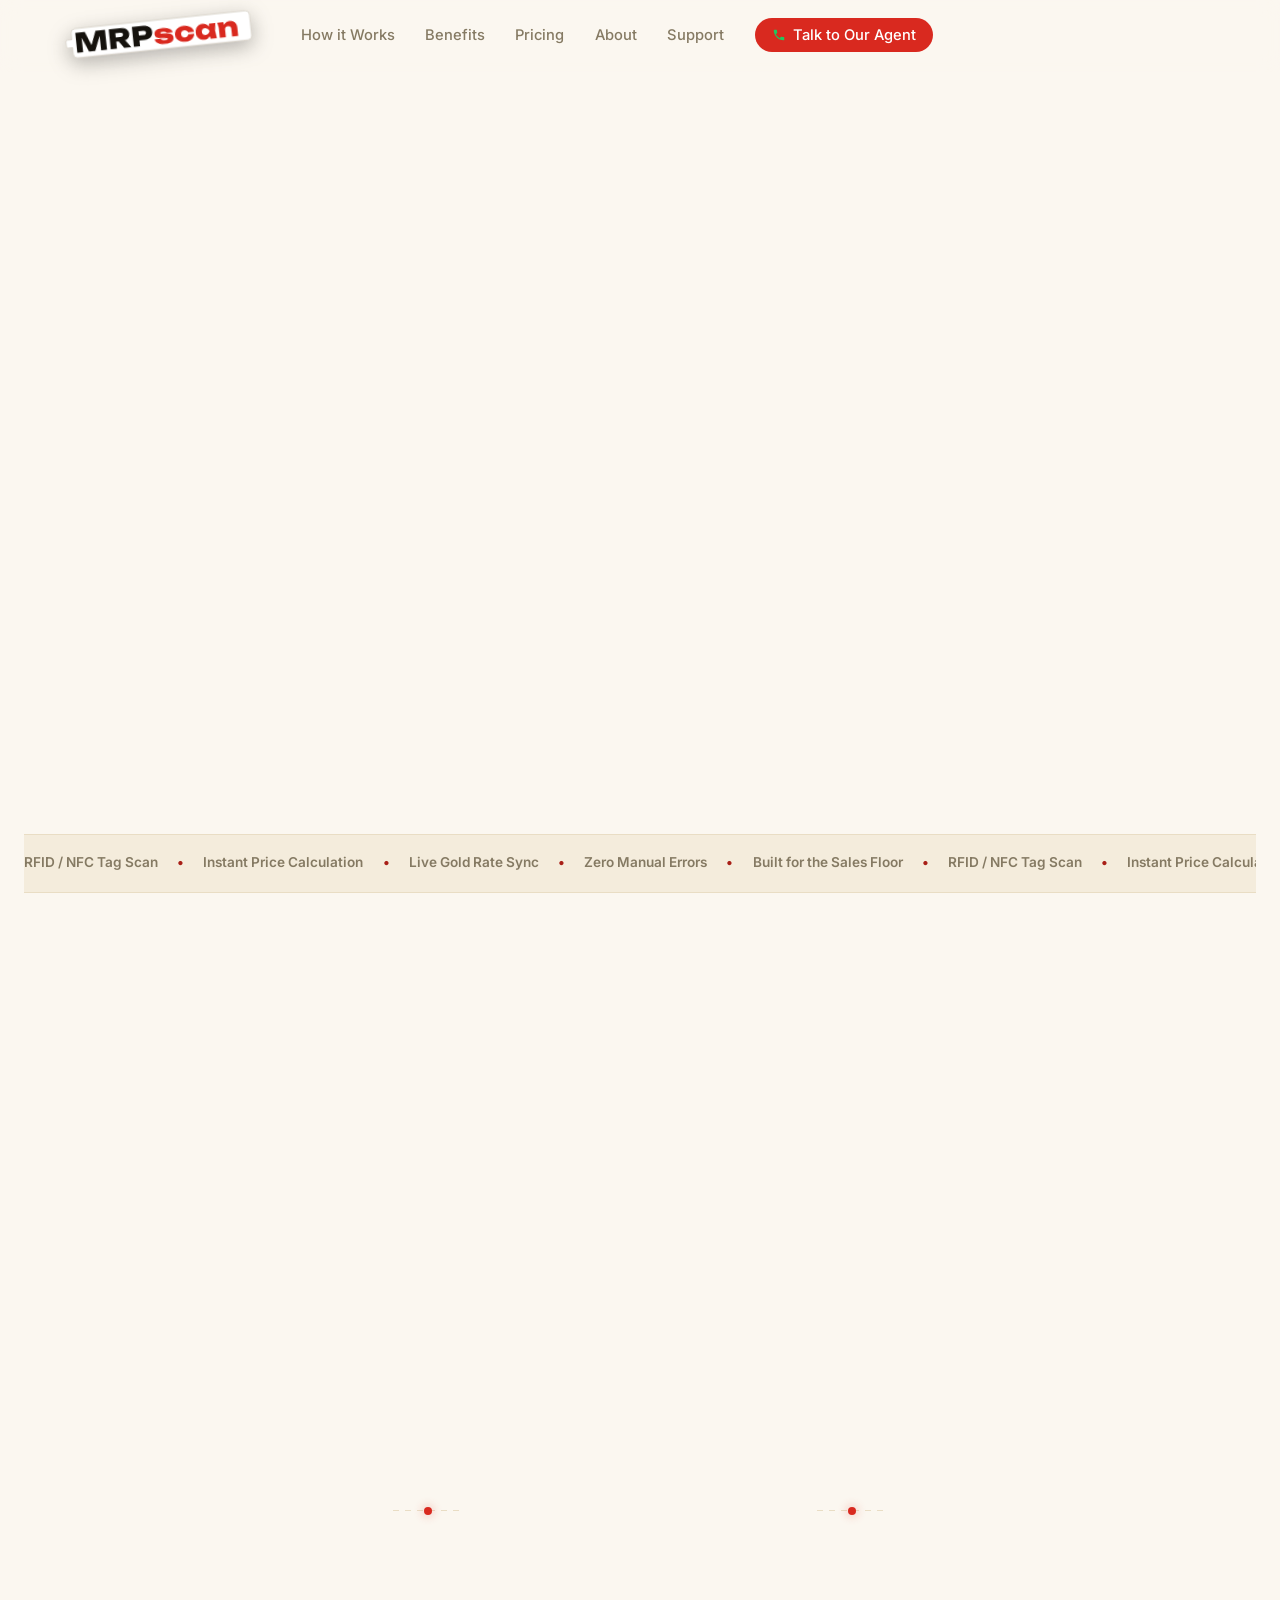
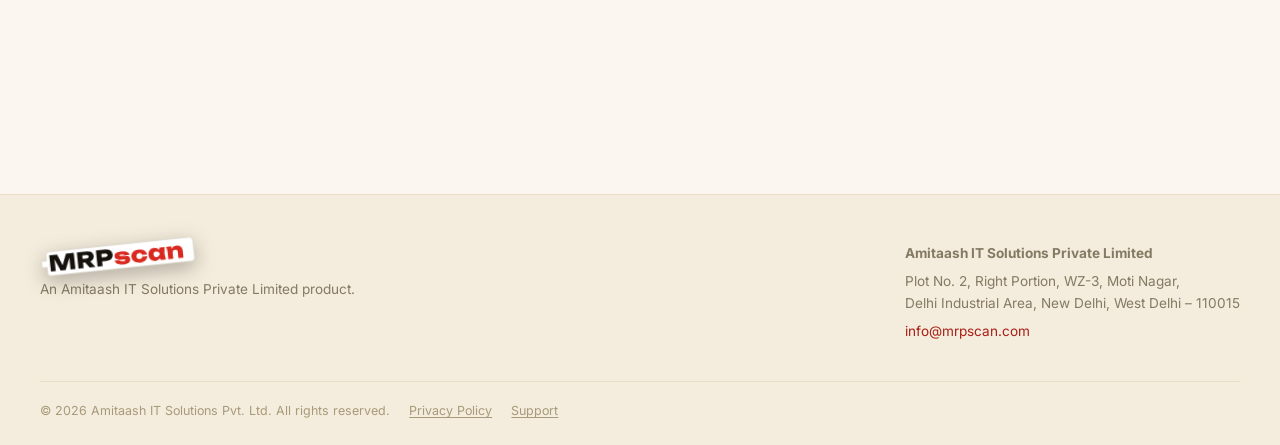
==== commit bcf69b73: "Add Support link next to Privacy Policy in footer" ====
--- a/index.html
+++ b/index.html
@@ -213,6 +213,7 @@
   <div class="footer-bottom">
     <span>© 2026 Amitaash IT Solutions Pvt. Ltd. All rights reserved.</span>
     <a href="privacy-policy.html" class="footer-legal-link">Privacy Policy</a>
+    <a href="support.html" class="footer-legal-link">Support</a>
   </div>
 </footer>
 
